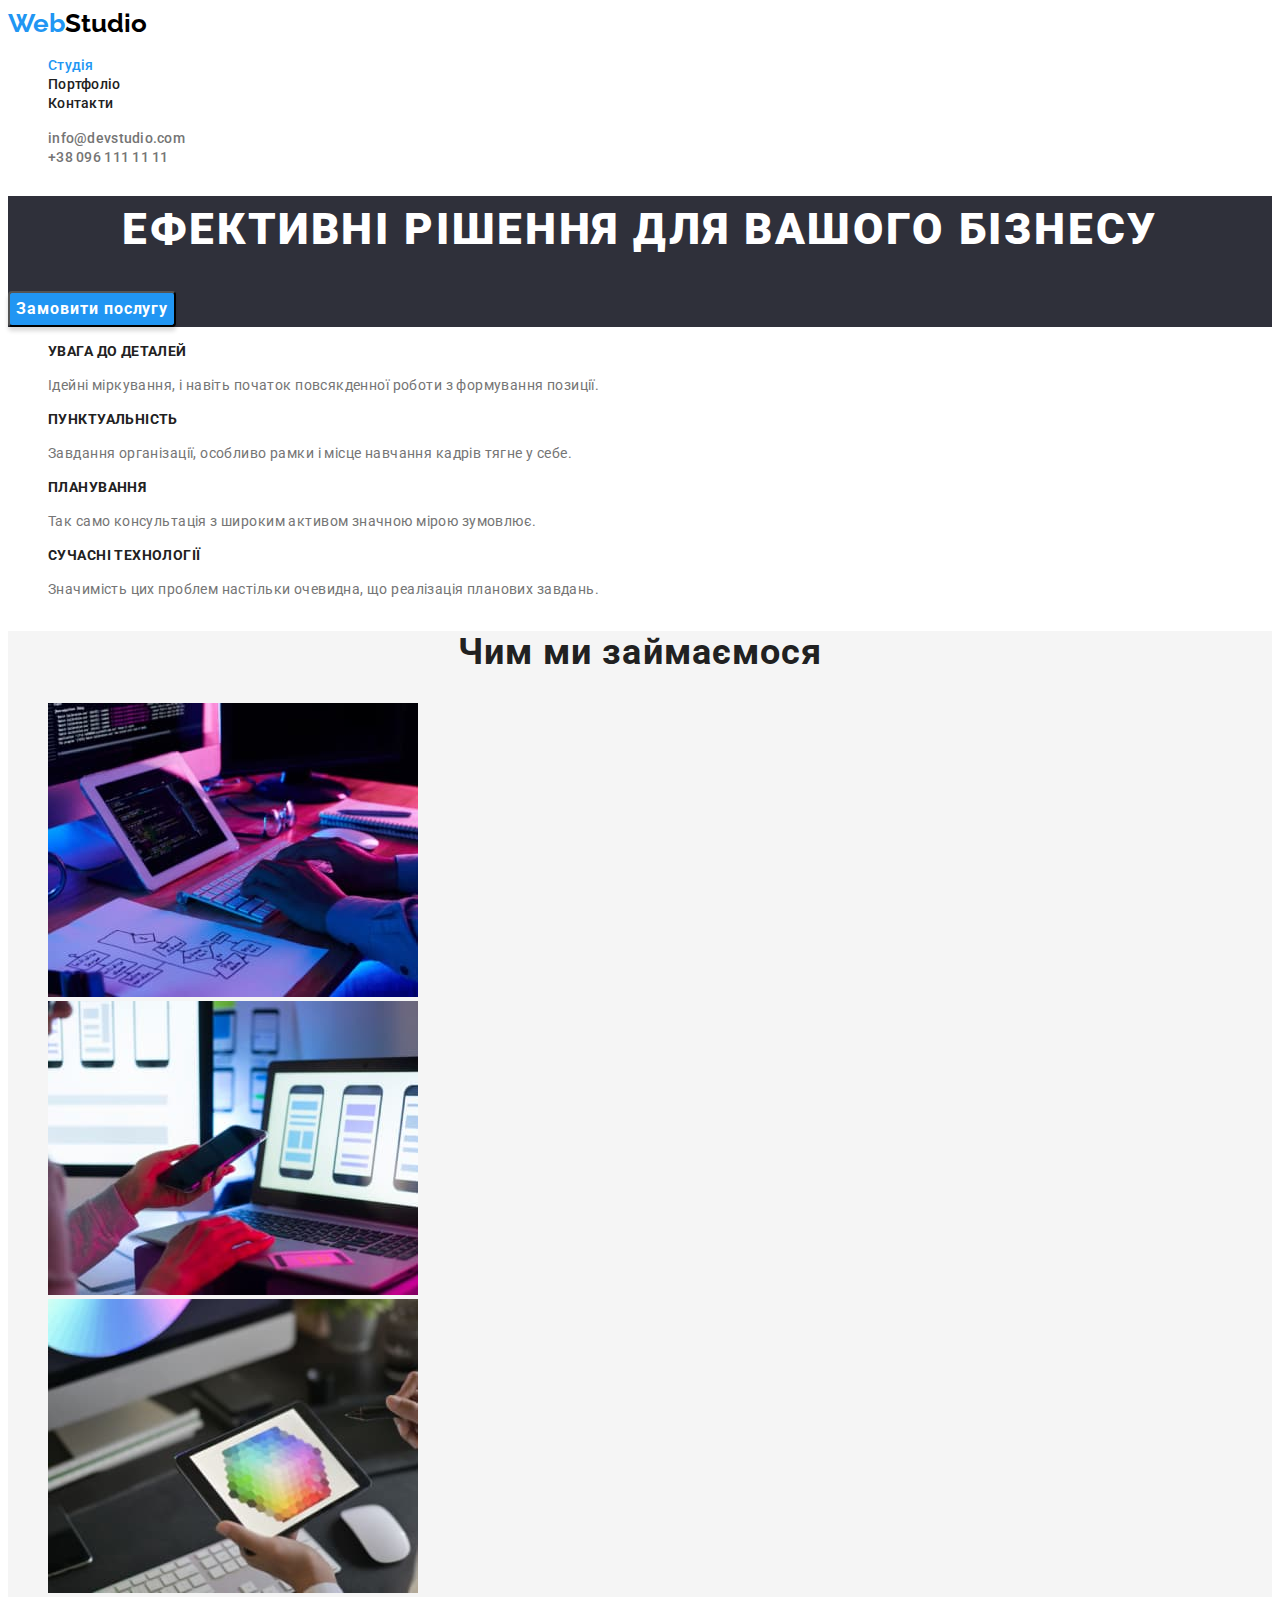
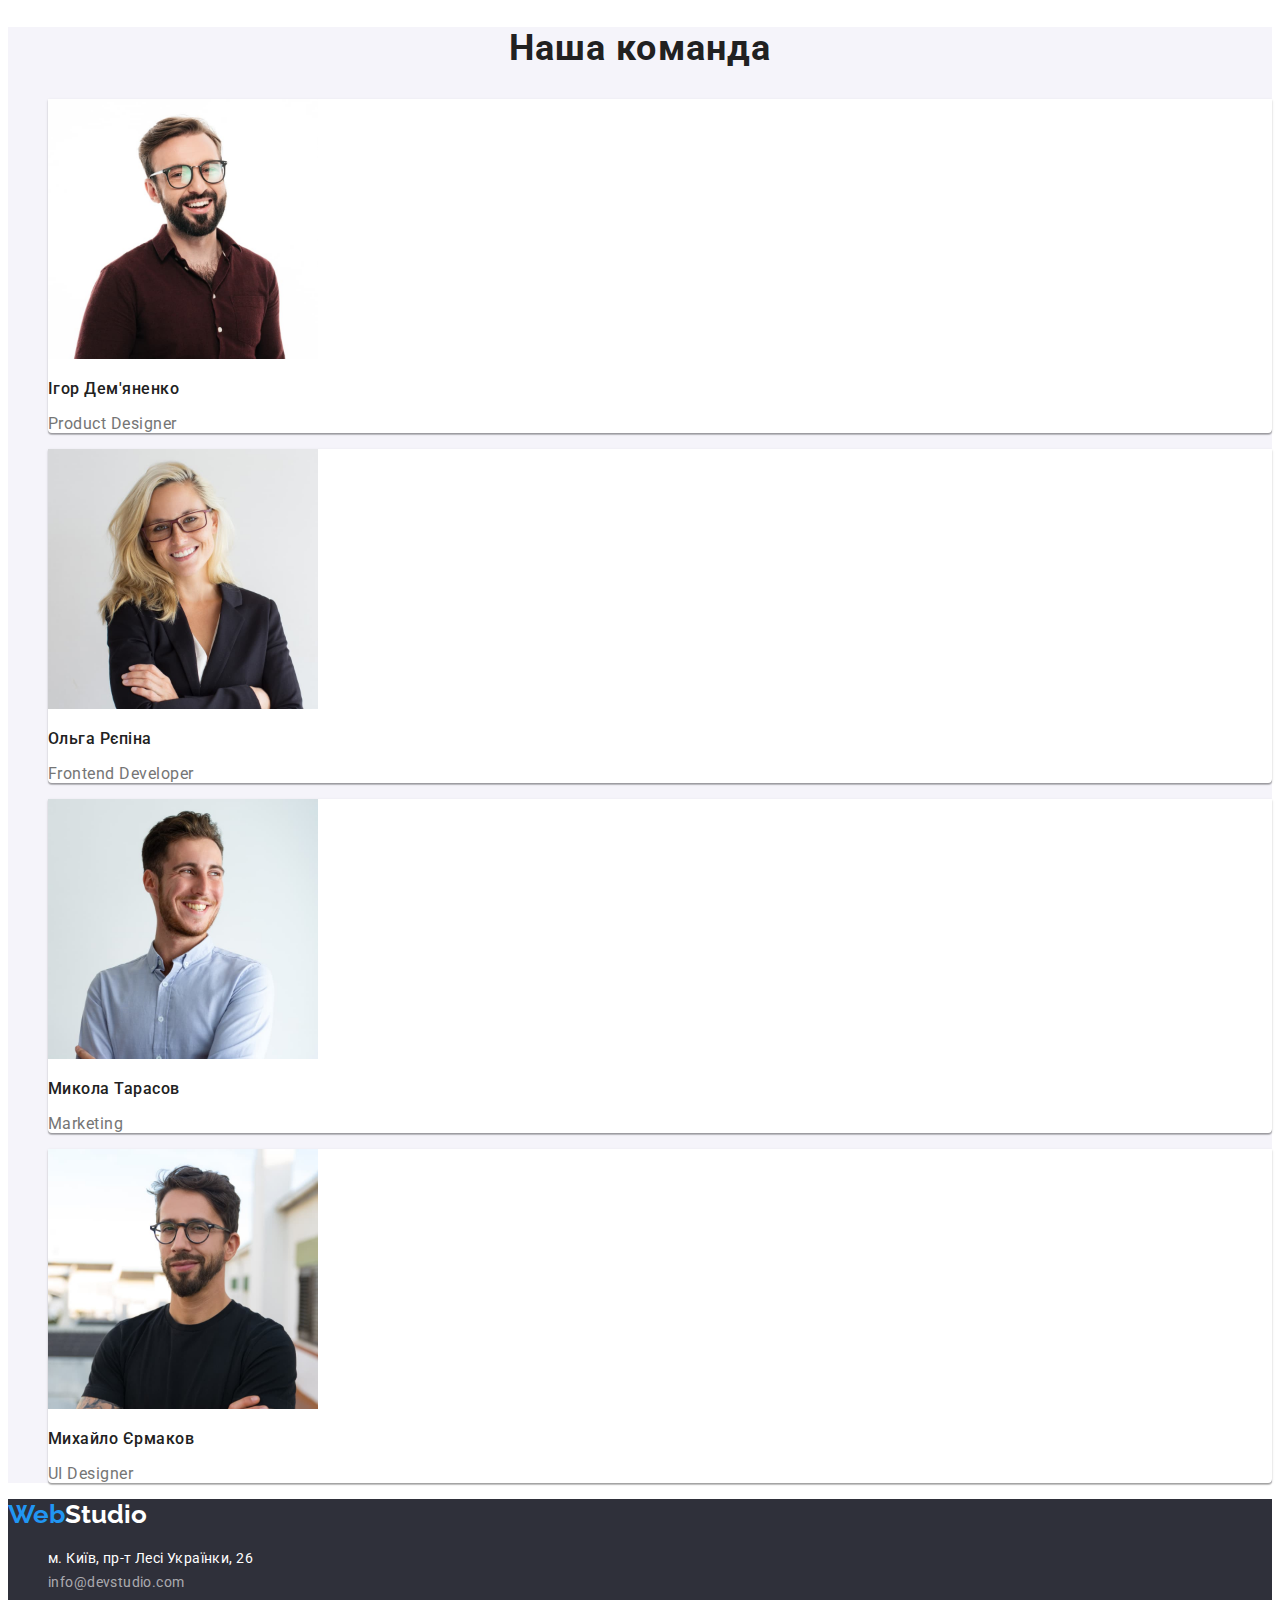
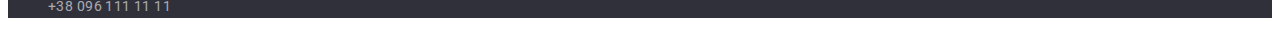
==== index.html @ a8fcf24c "Initial commit" ====
<!DOCTYPE html>
<html lang="uk">
  <head>
    <meta charset="UTF-8" />
    <meta http-equiv="X-UA-Compatible" content="IE=edge" />
    <meta name="viewport" content="width=device-width, initial-scale=1.0" />
    <title>Студія</title>
    <link rel="preconnect" href="https://fonts.googleapis.com" />
    <link rel="preconnect" href="https://fonts.gstatic.com" crossorigin />
    <link
      href="https://fonts.googleapis.com/css2?family=Raleway:wght@700&family=Roboto:wght@400;500;700;900&display=swap"
      rel="stylesheet"
    />
    <link rel="stylesheet" href="./css/styles.css" />
  </head>
  <body>
    <!--Заголовок-->
    <header class="header">
      <nav class="site-nav">
        <a href="./index.html" lang="en" class="link logo"
          >Web<span class="logoblack">Studio</span></a
        >
        <ul class="site-nav list">
          <li>
            <a href="./index.html" class="nav-link link nav-active-link"
              >Студія</a
            >
          </li>
          <li>
            <a href="./portfolio.html" class="nav-link link">Портфоліо</a>
          </li>
          <li><a href="#" class="nav-link link">Контакти</a></li>
        </ul>
      </nav>
      <ul class="list">
        <li>
          <a href="mailto:info@devstudio.com" lang="en" class="contact link"
            >info@devstudio.com</a
          >
        </li>
        <li>
          <a href="tel:+380961111111" class="contact link">+38 096 111 11 11</a>
        </li>
      </ul>
    </header>
    <main>
      <!-- Шапка -->
      <section class="hero">
        <h1 class="hero-title">Ефективні рішення для вашого бізнесу</h1>
        <button type="button" class="header-button">Замовити послугу</button>
      </section>
      <!-- Особливості -->
      <section class="features">
        <h2 class="hidden-title">Особливості нашої компанії</h2>
        <ul class="list">
          <li>
            <h3 class="features-title">Увага до деталей</h3>
            <p class="features-text">
              Ідейні міркування, і навіть початок повсякденної роботи з
              формування позиції.
            </p>
          </li>
          <li>
            <h3 class="features-title">Пунктуальність</h3>
            <p class="features-text">
              Завдання організації, особливо рамки і місце навчання кадрів тягне
              у себе.
            </p>
          </li>
          <li>
            <h3 class="features-title">Планування</h3>
            <p class="features-text">
              Так само консультація з широким активом значною мірою зумовлює.
            </p>
          </li>
          <li>
            <h3 class="features-title">Сучасні технології</h3>
            <p class="features-text">
              Значимість цих проблем настільки очевидна, що реалізація планових
              завдань.
            </p>
          </li>
        </ul>
      </section>
      <!-- Чим ми займаємося -->
      <section class="doing">
        <h2 class="doing-title">Чим ми займаємося</h2>
        <ul class="list">
          <li>
            <img
              src="./images/box1.jpg"
              alt="Розробка технічного завдання, верстка та програмування"
              width="370"
              height="294"
            />
          </li>
          <li>
            <img
              src="./images/box2.jpg"
              alt="Прототипування, макетування сайту"
              width="370"
              height="294"
            />
          </li>
          <li>
            <img
              src="./images/box3.jpg"
              alt="Розробка дизайну сайту"
              width="370"
              height="294"
            />
          </li>
        </ul>
      </section>
      <!-- Наша команда -->
      <section class="team">
        <h2 class="team-title">Наша команда</h2>
        <ul class="team-list list">
          <li class="team-description">
            <img
              src="./images/employee1.jpg"
              alt="Product Designer"
              width="270"
              height="260"
            />
            <h3 class="team-name">Ігор Дем'яненко</h3>
            <p lang="en" class="team-prof">Product Designer</p>
          </li>
          <li class="team-description">
            <img
              src="./images/employee2.jpg"
              alt="Frontend Developer"
              width="270"
              height="260"
            />
            <h3 class="team-name">Ольга Рєпіна</h3>
            <p lang="en" class="team-prof">Frontend Developer</p>
          </li>
          <li class="team-description">
            <img
              src="./images/employee3.jpg"
              alt="Marketing"
              width="270"
              height="260"
            />
            <h3 class="team-name">Микола Тарасов</h3>
            <p lang="en" class="team-prof">Marketing</p>
          </li>
          <li class="team-description">
            <img
              src="./images/employee4.jpg"
              alt="UI Designer"
              width="270"
              height="260"
            />
            <h3 class="team-name">Михайло Єрмаков</h3>
            <p lang="en" class="team-prof">UI Designer</p>
          </li>
        </ul>
      </section>
      <footer class="footer">
        <a href="/" lang="en" class="logo link"
          >Web<span class="logowhite">Studio</span></a
        >
        <!-- Підвал -->
        <address class="footer-address">
          <ul class="footer-list list">
            <li>
              <a
                href="https://goo.gl/maps/CPtrU1FHBa2aNyZL9"
                target="_blank"
                rel="noopener noreferrer"
                class="address-link link"
                >м. Київ, пр-т Лесі Українки, 26</a
              >
            </li>
            <li>
              <a
                href="mailto:info@devstudio.com"
                lang="en"
                class="footer-contact link"
                >info@devstudio.com</a
              >
            </li>
            <li>
              <a href="tel:+380961111111" class="footer-contact link"
                >+38 096 111 11 11</a
              >
            </li>
          </ul>
        </address>
      </footer>
    </main>
  </body>
</html>
---- css/styles.css ----
/* Правило для шрифтов
 font-family: 'Raleway',
sans-serif;
font-family: 'Roboto',
sans-serif; */
/* :root {
  --main-textcolor: #212121;
  --second-textcolor: #757575;
} */

body {
  --main-background-color: #ffffff;
  font-family: "Roboto", sans-serif;
  /* color: var(--main-textcolor); */
  --main-textcolor: #212121;
  --second-textcolor: #757575;
}
.link {
  text-decoration: none;
}
.list {
  list-style: none;
}
/* Логотип */
.logo {
  font-family: "Raleway", sans-serif;
  font-weight: 700;
  font-size: 26px;
  line-height: 1.2;
  color: #2196f3;
}
.logoblack {
  color: #000000;
}
.logowhite {
  color: #ffffff;
}
/* Заголовок */
.nav-link {
  font-weight: 500;
  font-size: 14px;
  line-height: calc(16 / 14);
  letter-spacing: 0.02em;
  color: var(--main-textcolor);
}
.contact {
  font-weight: 500;
  font-size: 14px;
  line-height: calc(16 / 14);
  letter-spacing: 0.02em;
  color: var(--second-textcolor);
}
.site-nav .link:hover,
.site-nav .link:focus {
  color: #2196f3;
}
.nav-active-link {
  color: #2196f3;
}
.list .contact:hover,
.list .contact:focus {
  color: #2196f3;
}
/* Підвал */
.footer {
  background: #2f303a;
}
.address-link {
  font-style: normal;
  font-weight: 400;
  font-size: 14px;
  line-height: calc(24 / 14);
  letter-spacing: 0.03em;
  color: #ffffff;
}
.footer-contact {
  font-style: normal;
  font-weight: 400;
  font-size: 14px;
  line-height: calc(24 / 14);
  letter-spacing: 0.03em;
  color: rgba(255, 255, 255, 0.6);
}
.footer-address .link:hover,
.footer-address .link:focus {
  color: #2196f3;
}
/* Скриті заголовки */
.hidden-title {
  position: absolute;
  width: 1px;
  height: 1px;
  margin: -1px;
  border: 0;
  padding: 0;
  white-space: nowrap;
  clip-path: inset(100%);
  clip: rect(0 0 0 0);
  overflow: hidden;
}

/* Перша сторінка сайту */

/* Шапка */
.hero {
  background-color: #2f303a;
}
.hero-title {
  font-weight: 900;
  font-size: 44px;
  line-height: calc(60 / 40);
  text-align: center;
  letter-spacing: 0.06em;
  text-transform: uppercase;
  color: #ffffff;
}
.header-button {
  font-family: "Roboto", sans-serif;
  font-weight: 700;
  font-size: 16px;
  line-height: calc(30 / 16);
  letter-spacing: 0.06em;
  color: #ffffff;
  background-color: #2196f3;
  box-shadow: 0px 4px 4px rgba(0, 0, 0, 0.15);
  border-radius: 4px;
  cursor: pointer;
}
/* Особливості */
.features {
  background-color: var(--main-background-color);
}
.features h3 {
  font-size: 14px;
  line-height: calc(16 / 14);
  letter-spacing: 0.03em;
  text-transform: uppercase;
  color: var(--main-textcolor);
}
.features p {
  font-size: 14px;
  line-height: calc(24 / 14);
  letter-spacing: 0.03em;
  color: var(--second-textcolor);
}
/* Чим ми займаємось */
.doing {
  background-color: #f5f5f5;
}
.doing-title {
  font-size: 36px;
  line-height: calc(42 / 36);
  text-align: center;
  letter-spacing: 0.03em;
  color: var(--main-textcolor);
}
/* Наша команда */
.team {
  background: #f5f4fa;
}
.team-title {
  font-size: 36px;
  line-height: calc(42 / 36);
  text-align: center;
  letter-spacing: 0.03em;
  color: var(--main-textcolor);
}
.team h3 {
  font-weight: 500;
  font-size: 16px;
  line-height: calc(19 / 16);
  letter-spacing: 0.03em;
  color: var(--main-textcolor);
}
.team p {
  font-weight: 400;
  font-size: 16px;
  line-height: calc(19 / 16);
  letter-spacing: 0.03em;
  color: var(--second-textcolor);
}
.team-description {
  background: var(--main-background-color);
  box-shadow: 0px 1px 3px rgba(0, 0, 0, 0.12), 0px 1px 1px rgba(0, 0, 0, 0.14),
    0px 2px 1px rgba(0, 0, 0, 0.2);
  border-radius: 0px 0px 4px 4px;
  
 }

/* Друга сторінка сайту */

.portfolio {
  background-color: var(--main-background-color);
}
.portfolio-button {
  background: #f5f4fa;
  border-radius: 4px;
  font-family: "Roboto", sans-serif;
  font-weight: 500;
  font-size: 16px;
  line-height: calc(26 / 16);
  letter-spacing: 0.03em;
  color: var(--main-textcolor);
  cursor: pointer;
}
.portfolio-button:hover,
.portfolio-button:focus {
  background-color: #2196f3;
  color: #ffffff;
}
.portfolio-item {
  background: var(--main-background-color);
  border: 1px solid #eeeeee;
}
.item-title {
  font-size: 18px;
  line-height: calc(36 / 18);
  letter-spacing: 0.06em;
  color: var(--main-textcolor);
}
.item-description {
  font-size: 16px;
  line-height: calc(30 / 16);
  letter-spacing: 0.03em;
  color: var(--second-textcolor);
}
.title-size {
  text-transform: uppercase;
}
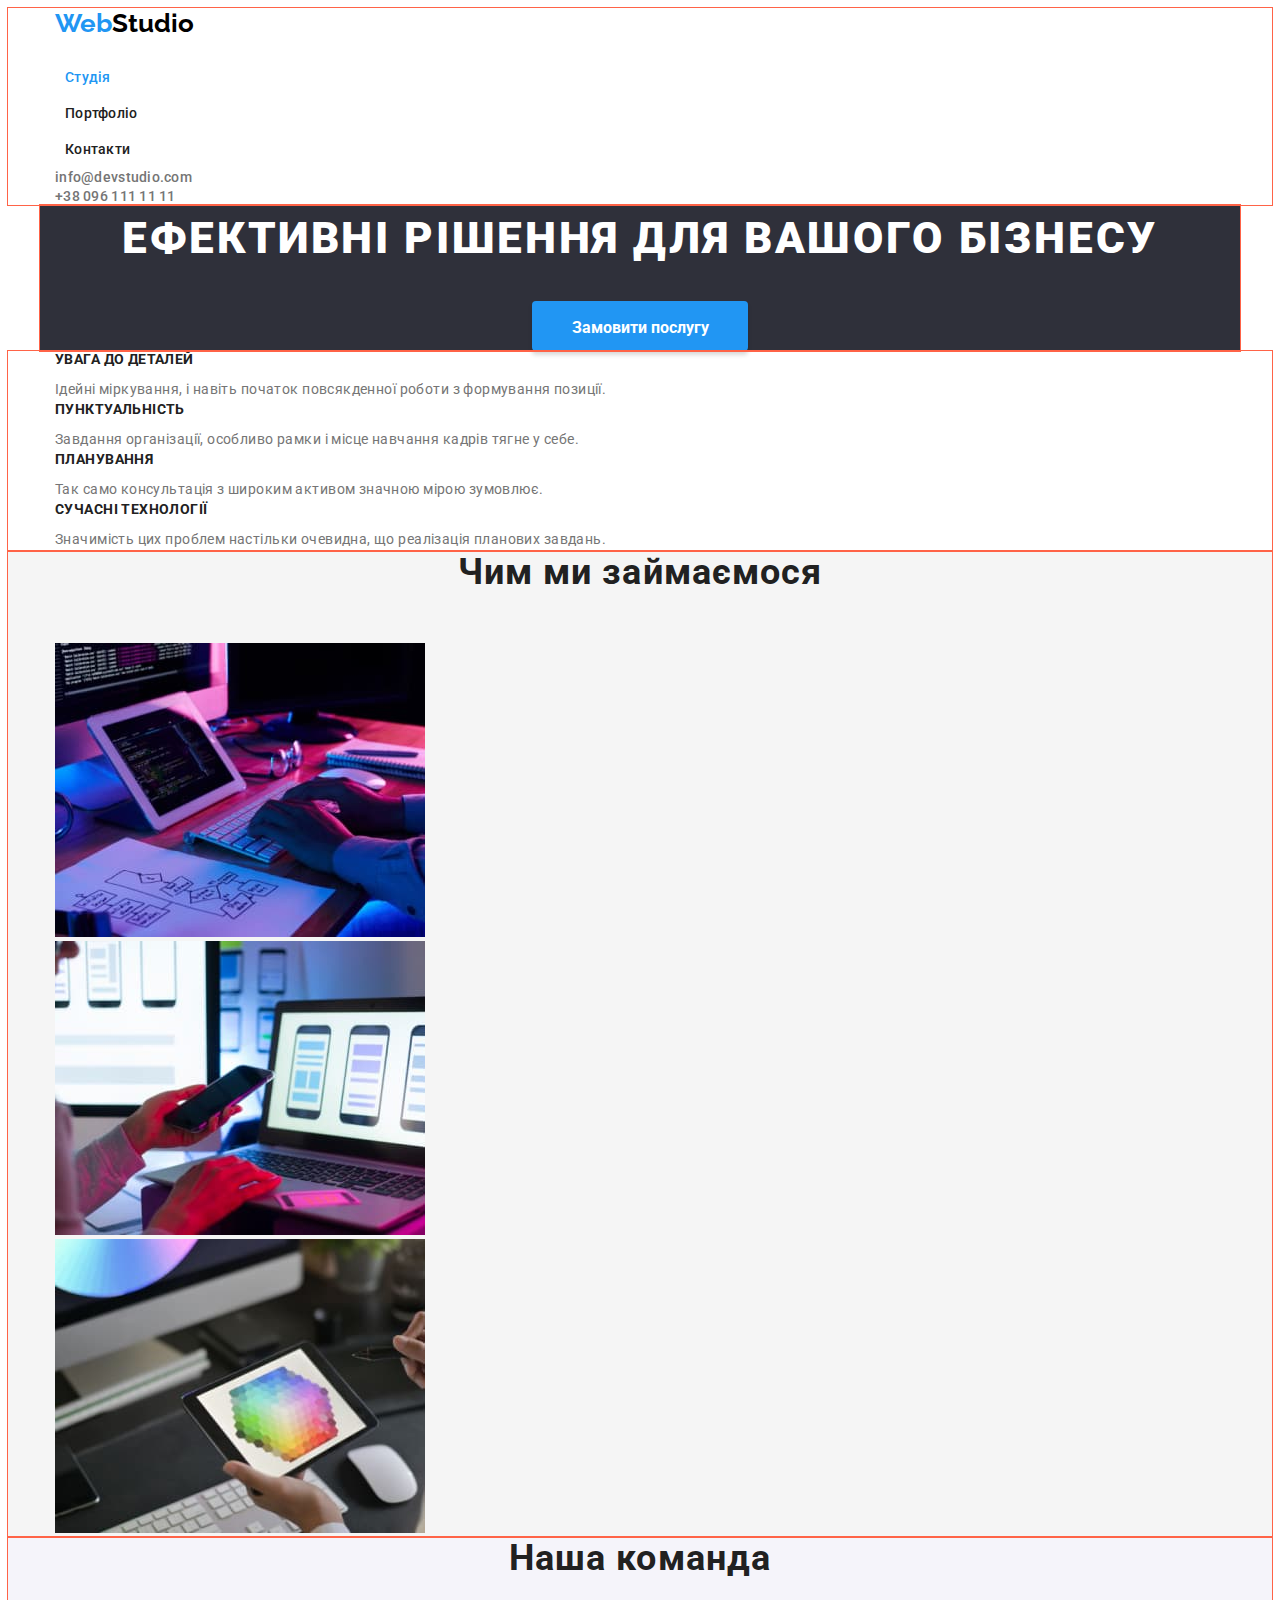
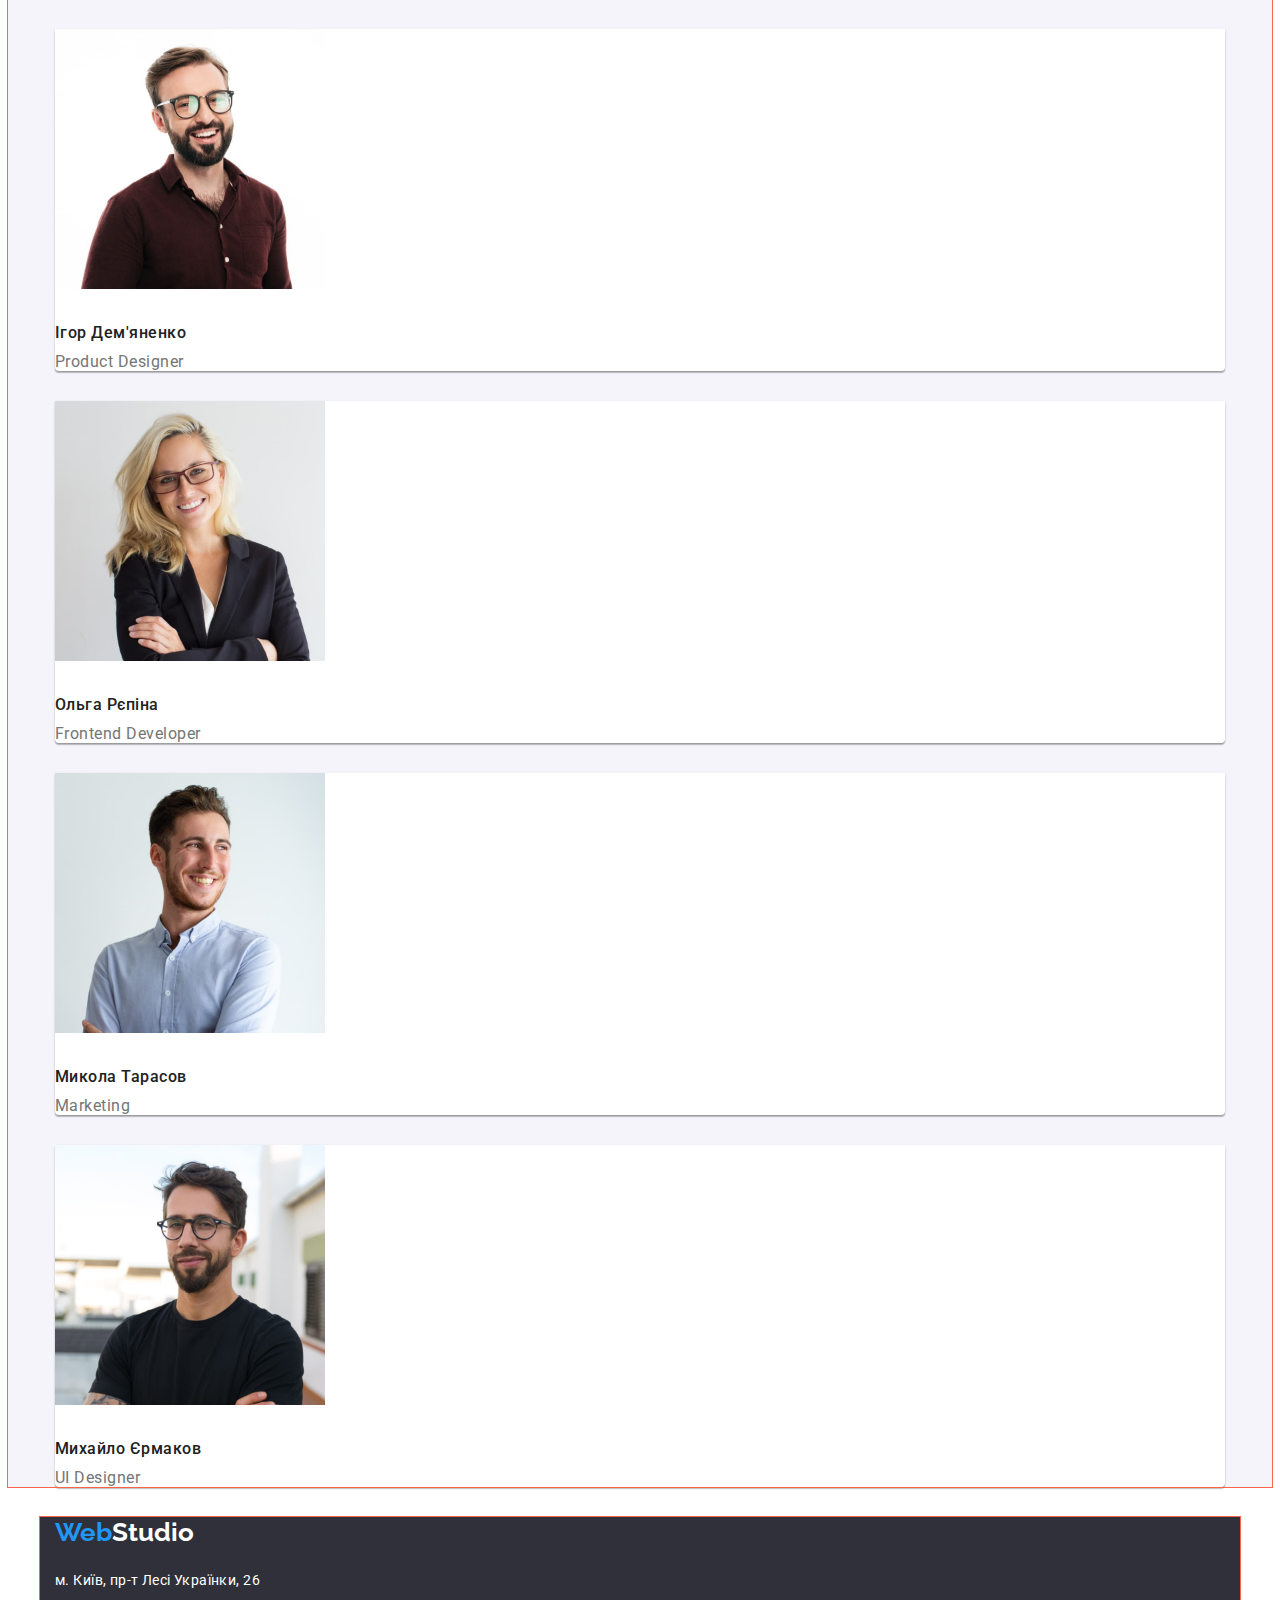
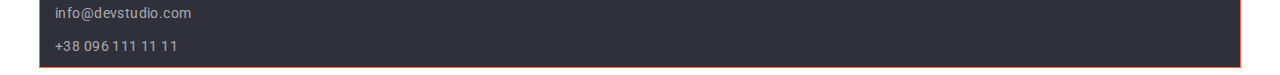
==== commit b19f5ea9: "first commit" ====
--- a/index.html
+++ b/index.html
@@ -11,20 +11,20 @@
       href="https://fonts.googleapis.com/css2?family=Raleway:wght@700&family=Roboto:wght@400;500;700;900&display=swap"
       rel="stylesheet"
     />
+    <link rel="stylesheet" href="https://cdnjs.cloudflare.com/ajax/libs/modern-normalize/1.1.0/modern-normalize.min.css"
+      integrity="sha512-wpPYUAdjBVSE4KJnH1VR1HeZfpl1ub8YT/NKx4PuQ5NmX2tKuGu6U/JRp5y+Y8XG2tV+wKQpNHVUX03MfMFn9Q=="
+      crossorigin="anonymous" referrerpolicy="no-referrer" />
     <link rel="stylesheet" href="./css/styles.css" />
   </head>
   <body>
     <!--Заголовок-->
     <header class="header">
-      <nav class="site-nav">
-        <a href="./index.html" lang="en" class="link logo"
-          >Web<span class="logoblack">Studio</span></a
-        >
+      <div class="container">
+        <nav class="site-nav">
+        <a href="./index.html" lang="en" class="link logo">Web<span class="logoblack">Studio</span></a>
         <ul class="site-nav list">
           <li>
-            <a href="./index.html" class="nav-link link nav-active-link"
-              >Студія</a
-            >
+            <a href="./index.html" class="nav-link link nav-active-link">Студія</a>
           </li>
           <li>
             <a href="./portfolio.html" class="nav-link link">Портфоліо</a>
@@ -34,23 +34,23 @@
       </nav>
       <ul class="list">
         <li>
-          <a href="mailto:info@devstudio.com" lang="en" class="contact link"
-            >info@devstudio.com</a
-          >
+          <a href="mailto:info@devstudio.com" lang="en" class="contact link">info@devstudio.com</a>
         </li>
         <li>
           <a href="tel:+380961111111" class="contact link">+38 096 111 11 11</a>
         </li>
       </ul>
+    </div>      
     </header>
     <main>
       <!-- Шапка -->
-      <section class="hero">
+      <section class="hero container">
         <h1 class="hero-title">Ефективні рішення для вашого бізнесу</h1>
-        <button type="button" class="header-button">Замовити послугу</button>
+        <button type="button" class="hero-button">Замовити послугу</button>
       </section>
       <!-- Особливості -->
       <section class="features">
+        <div class="container">
         <h2 class="hidden-title">Особливості нашої компанії</h2>
         <ul class="list">
           <li>
@@ -80,86 +80,56 @@
               завдань.
             </p>
           </li>
-        </ul>
+        </ul></div>        
       </section>
       <!-- Чим ми займаємося -->
       <section class="doing">
+        <div class="container">
         <h2 class="doing-title">Чим ми займаємося</h2>
         <ul class="list">
           <li>
-            <img
-              src="./images/box1.jpg"
-              alt="Розробка технічного завдання, верстка та програмування"
-              width="370"
-              height="294"
-            />
+            <img src="./images/box1.jpg" alt="Розробка технічного завдання, верстка та програмування" width="370"
+              height="294" />
           </li>
           <li>
-            <img
-              src="./images/box2.jpg"
-              alt="Прототипування, макетування сайту"
-              width="370"
-              height="294"
-            />
+            <img src="./images/box2.jpg" alt="Прототипування, макетування сайту" width="370" height="294" />
           </li>
           <li>
-            <img
-              src="./images/box3.jpg"
-              alt="Розробка дизайну сайту"
-              width="370"
-              height="294"
-            />
+            <img src="./images/box3.jpg" alt="Розробка дизайну сайту" width="370" height="294" />
           </li>
         </ul>
+      </div>        
       </section>
       <!-- Наша команда -->
       <section class="team">
+        <div class="container">
         <h2 class="team-title">Наша команда</h2>
         <ul class="team-list list">
           <li class="team-description">
-            <img
-              src="./images/employee1.jpg"
-              alt="Product Designer"
-              width="270"
-              height="260"
-            />
+            <img src="./images/employee1.jpg" alt="Product Designer" width="270" height="260" class="team-img" />
             <h3 class="team-name">Ігор Дем'яненко</h3>
             <p lang="en" class="team-prof">Product Designer</p>
           </li>
           <li class="team-description">
-            <img
-              src="./images/employee2.jpg"
-              alt="Frontend Developer"
-              width="270"
-              height="260"
-            />
+            <img src="./images/employee2.jpg" alt="Frontend Developer" width="270" height="260" class="team-img" />
             <h3 class="team-name">Ольга Рєпіна</h3>
             <p lang="en" class="team-prof">Frontend Developer</p>
           </li>
           <li class="team-description">
-            <img
-              src="./images/employee3.jpg"
-              alt="Marketing"
-              width="270"
-              height="260"
-            />
+            <img src="./images/employee3.jpg" alt="Marketing" width="270" height="260" class="team-img" />
             <h3 class="team-name">Микола Тарасов</h3>
             <p lang="en" class="team-prof">Marketing</p>
           </li>
           <li class="team-description">
-            <img
-              src="./images/employee4.jpg"
-              alt="UI Designer"
-              width="270"
-              height="260"
-            />
+            <img src="./images/employee4.jpg" alt="UI Designer" width="270" height="260" class="team-img" />
             <h3 class="team-name">Михайло Єрмаков</h3>
             <p lang="en" class="team-prof">UI Designer</p>
           </li>
         </ul>
+      </div>        
       </section>
-      <footer class="footer">
-        <a href="/" lang="en" class="logo link"
+      <footer class="footer container">
+           <a href="/" lang="en" class="logo link"
           >Web<span class="logowhite">Studio</span></a
         >
         <!-- Підвал -->
--- a/css/styles.css
+++ b/css/styles.css
@@ -1,33 +1,44 @@
-/* Правило для шрифтов
- font-family: 'Raleway',
-sans-serif;
-font-family: 'Roboto',
-sans-serif; */
-/* :root {
-  --main-textcolor: #212121;
-  --second-textcolor: #757575;
-} */
+html{
+  box-sizing: border-box;
+}
+*,
+::before,
+::after{
+  box-sizing: inherit;
+}
 
 body {
   --main-background-color: #ffffff;
   font-family: "Roboto", sans-serif;
-  /* color: var(--main-textcolor); */
+  --accent-color: #2196f3;
   --main-textcolor: #212121;
   --second-textcolor: #757575;
 }
 .link {
   text-decoration: none;
+  display: inline-block;
 }
 .list {
   list-style: none;
+  margin-top: 0px;
+  margin-bottom: 0px;
+  padding: 0px;
+  
+}
+.container{
+  margin-left: auto;
+  margin-right: auto;
+  width: 1200px;
+  padding: 0px 15px;
 }
 /* Логотип */
 .logo {
+  margin-bottom: 20px;
   font-family: "Raleway", sans-serif;
   font-weight: 700;
   font-size: 26px;
   line-height: 1.2;
-  color: #2196f3;
+  color: var(--accent-color);
 }
 .logoblack {
   color: #000000;
@@ -36,12 +47,16 @@
   color: #ffffff;
 }
 /* Заголовок */
+.header{
+  outline: 1px solid tomato;
+}
 .nav-link {
   font-weight: 500;
   font-size: 14px;
   line-height: calc(16 / 14);
   letter-spacing: 0.02em;
   color: var(--main-textcolor);
+  padding: 10px;
 }
 .contact {
   font-weight: 500;
@@ -52,20 +67,22 @@
 }
 .site-nav .link:hover,
 .site-nav .link:focus {
-  color: #2196f3;
+  color: var(--accent-color);
 }
 .nav-active-link {
-  color: #2196f3;
+  color: var(--accent-color);
 }
 .list .contact:hover,
 .list .contact:focus {
-  color: #2196f3;
+  color: var(--accent-color);
 }
 /* Підвал */
 .footer {
   background: #2f303a;
+  outline: 1px solid tomato;
 }
 .address-link {
+  margin-bottom: 9px;
   font-style: normal;
   font-weight: 400;
   font-size: 14px;
@@ -74,6 +91,7 @@
   color: #ffffff;
 }
 .footer-contact {
+  margin-bottom: 9px;
   font-style: normal;
   font-weight: 400;
   font-size: 14px;
@@ -83,8 +101,16 @@
 }
 .footer-address .link:hover,
 .footer-address .link:focus {
-  color: #2196f3;
-}
+  color: var(--accent-color);
+}
+.footer-contact-tel{
+  margin-bottom: 60px;
+  font-style: normal;
+  font-weight: 400;
+  font-size: 14px;
+  line-height: calc(24 / 14);
+  letter-spacing: 0.03em;
+  color: rgba(255, 255, 255, 0.6);}
 /* Скриті заголовки */
 .hidden-title {
   position: absolute;
@@ -104,33 +130,45 @@
 /* Шапка */
 .hero {
   background-color: #2f303a;
+  outline: 1px solid tomato;
+  text-align: center;
 }
 .hero-title {
+  margin-top: 0px;
+  margin-bottom: 30px;
   font-weight: 900;
   font-size: 44px;
   line-height: calc(60 / 40);
   text-align: center;
   letter-spacing: 0.06em;
   text-transform: uppercase;
-  color: #ffffff;
-}
-.header-button {
+  color: #ffffff;  
+}
+.hero-button {
+  /* display: inline-block; */
   font-family: "Roboto", sans-serif;
   font-weight: 700;
   font-size: 16px;
   line-height: calc(30 / 16);
-  letter-spacing: 0.06em;
-  color: #ffffff;
-  background-color: #2196f3;
+  /* letter-spacing: 0.06em; */
+  color: #ffffff;
+  background-color: var(--accent-color);
   box-shadow: 0px 4px 4px rgba(0, 0, 0, 0.15);
   border-radius: 4px;
+  border-color: transparent;
+  width: 216px;
+  height: 50px;
+  padding: 10px 32px;
   cursor: pointer;
 }
 /* Особливості */
 .features {
   background-color: var(--main-background-color);
+  outline: 1px solid tomato;
 }
 .features h3 {
+  margin-top: 0px;
+  margin-bottom: 10px;
   font-size: 14px;
   line-height: calc(16 / 14);
   letter-spacing: 0.03em;
@@ -138,6 +176,7 @@
   color: var(--main-textcolor);
 }
 .features p {
+  margin: 0px;
   font-size: 14px;
   line-height: calc(24 / 14);
   letter-spacing: 0.03em;
@@ -146,8 +185,11 @@
 /* Чим ми займаємось */
 .doing {
   background-color: #f5f5f5;
+  outline: 1px solid tomato;
 }
 .doing-title {
+  margin-top: 0px;
+  margin-bottom: 50px;
   font-size: 36px;
   line-height: calc(42 / 36);
   text-align: center;
@@ -157,8 +199,14 @@
 /* Наша команда */
 .team {
   background: #f5f4fa;
+  outline: 1px solid tomato;
+}
+.team-img{
+  margin-bottom: 30px;
 }
 .team-title {
+  margin-top: 0px;
+  margin-bottom: 50px;
   font-size: 36px;
   line-height: calc(42 / 36);
   text-align: center;
@@ -166,6 +214,8 @@
   color: var(--main-textcolor);
 }
 .team h3 {
+  margin-top: 0px;
+  margin-bottom: 10px;
   font-weight: 500;
   font-size: 16px;
   line-height: calc(19 / 16);
@@ -173,6 +223,8 @@
   color: var(--main-textcolor);
 }
 .team p {
+  margin-top: 0px;
+  margin-bottom: 30px;
   font-weight: 400;
   font-size: 16px;
   line-height: calc(19 / 16);
@@ -195,6 +247,8 @@
 .portfolio-button {
   background: #f5f4fa;
   border-radius: 4px;
+  border-color: transparent;
+  padding: 6px 22px;
   font-family: "Roboto", sans-serif;
   font-weight: 500;
   font-size: 16px;
@@ -205,20 +259,27 @@
 }
 .portfolio-button:hover,
 .portfolio-button:focus {
-  background-color: #2196f3;
+  background-color: var(--accent-color);
   color: #ffffff;
 }
 .portfolio-item {
   background: var(--main-background-color);
   border: 1px solid #eeeeee;
 }
+.portfolio-img{
+  margin-bottom: 20px;
+}
 .item-title {
+  margin-top: 0px;
+  margin-bottom: 4px;
   font-size: 18px;
   line-height: calc(36 / 18);
   letter-spacing: 0.06em;
   color: var(--main-textcolor);
 }
 .item-description {
+  margin-top: 0px;
+  margin-bottom: 20px;
   font-size: 16px;
   line-height: calc(30 / 16);
   letter-spacing: 0.03em;
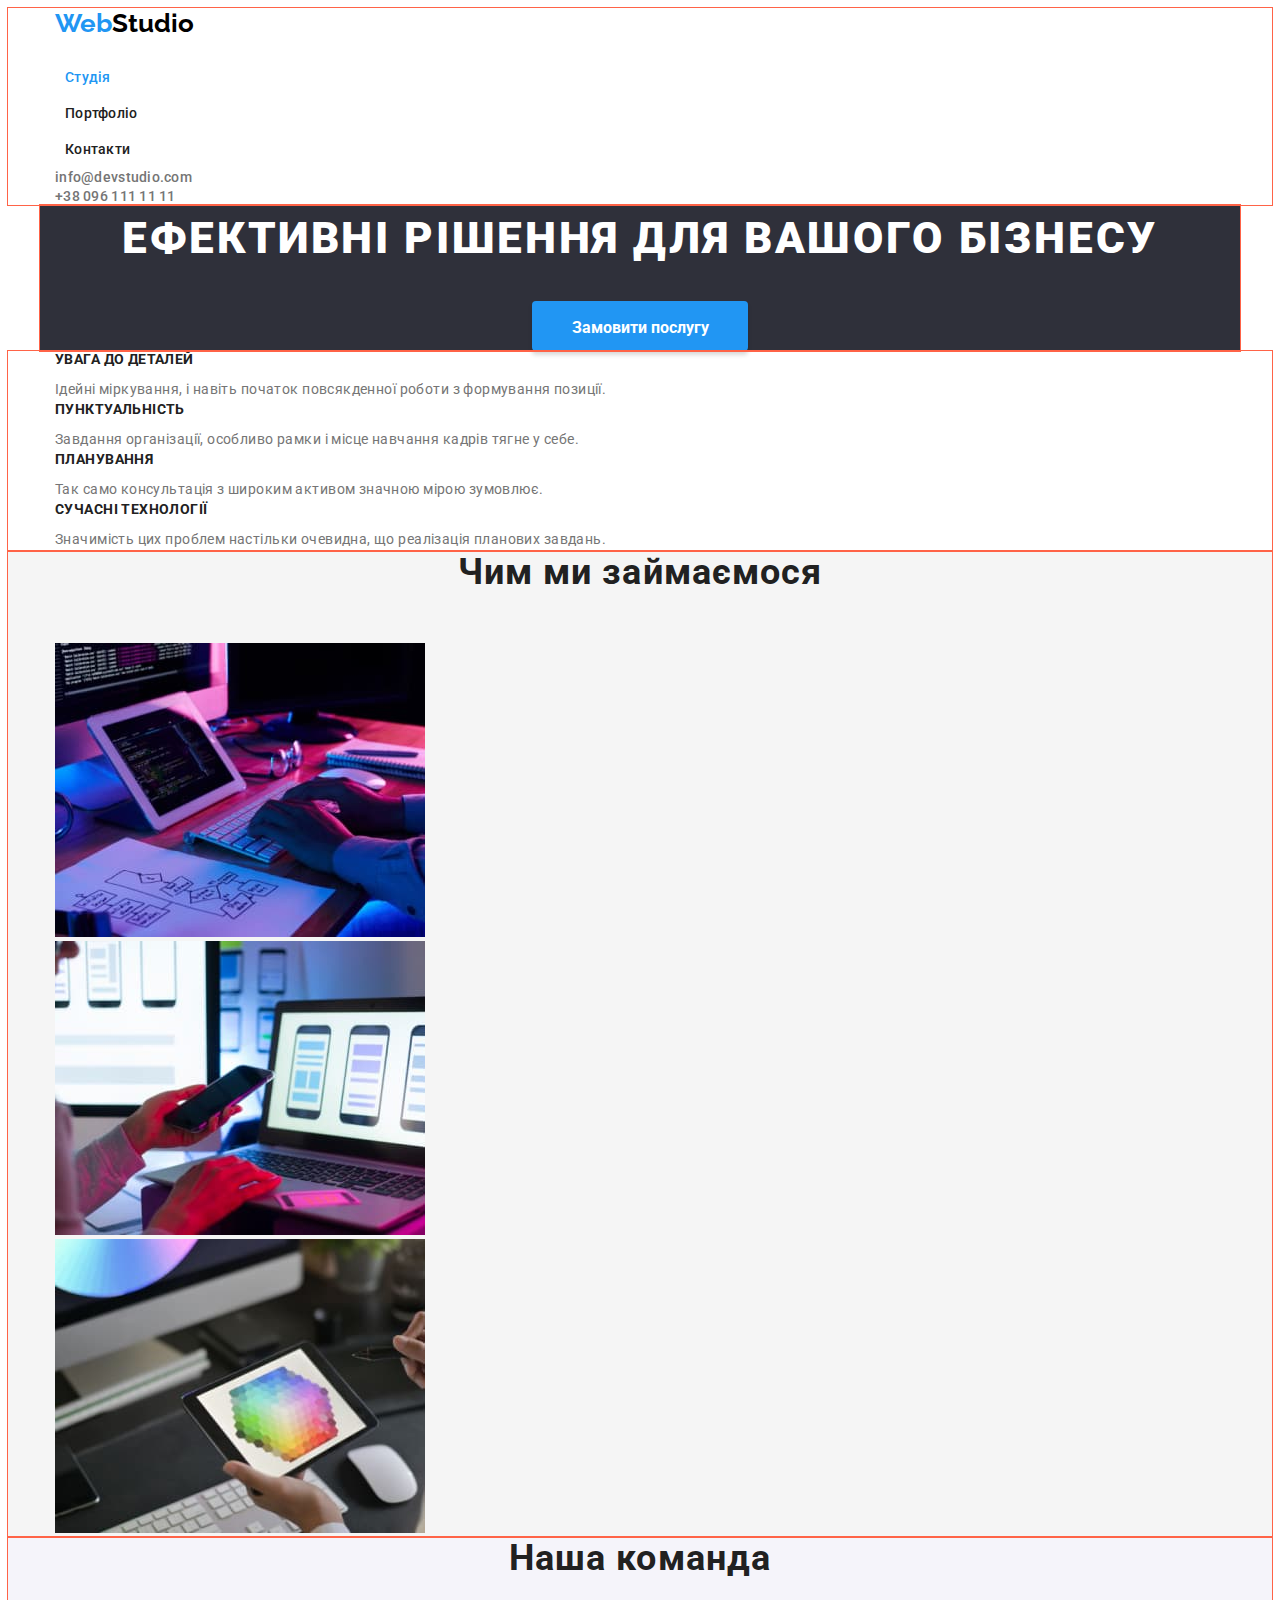
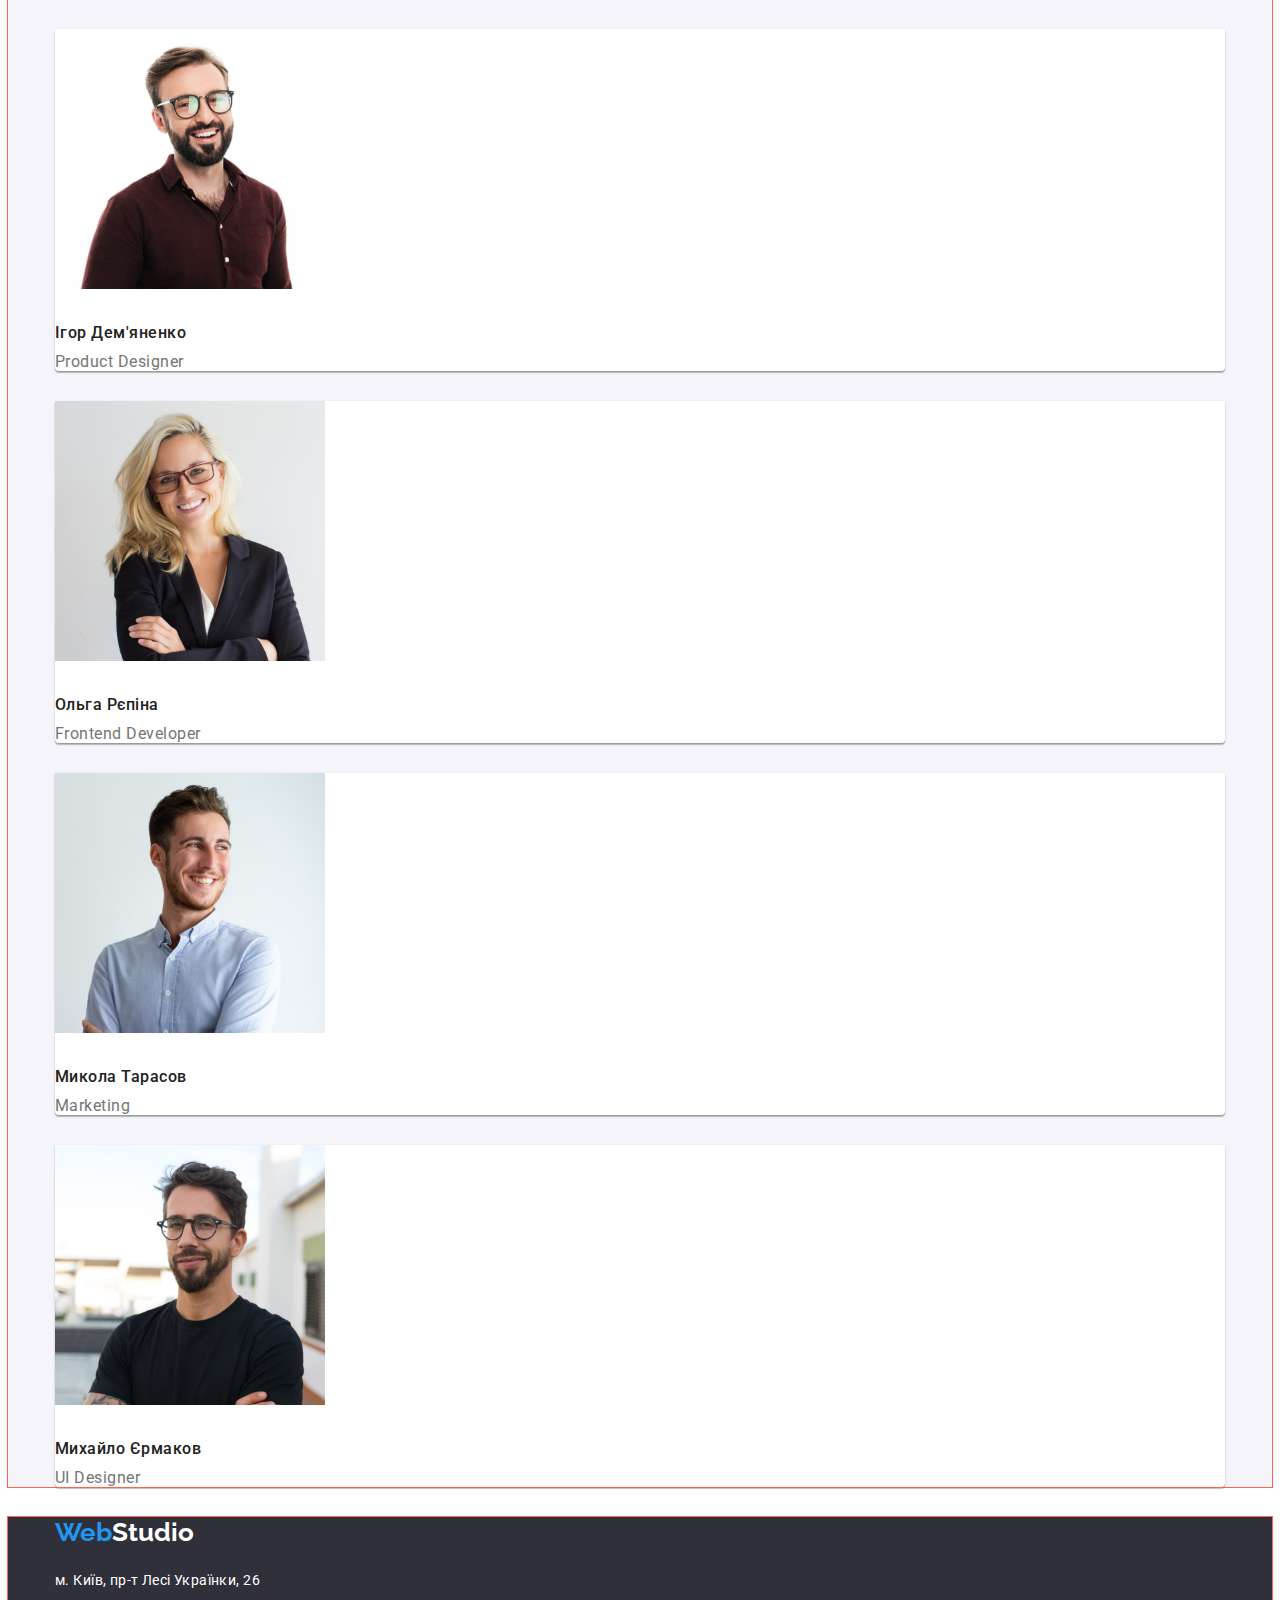
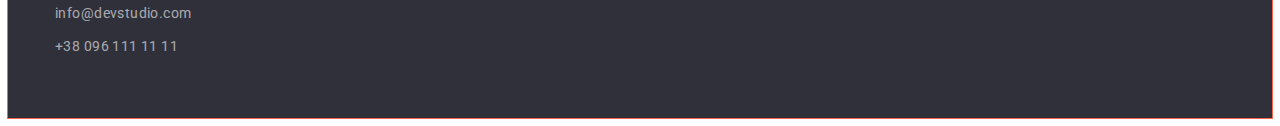
==== commit 0cef1422: "first commit" ====
--- a/index.html
+++ b/index.html
@@ -11,9 +11,13 @@
       href="https://fonts.googleapis.com/css2?family=Raleway:wght@700&family=Roboto:wght@400;500;700;900&display=swap"
       rel="stylesheet"
     />
-    <link rel="stylesheet" href="https://cdnjs.cloudflare.com/ajax/libs/modern-normalize/1.1.0/modern-normalize.min.css"
+    <link
+      rel="stylesheet"
+      href="https://cdnjs.cloudflare.com/ajax/libs/modern-normalize/1.1.0/modern-normalize.min.css"
       integrity="sha512-wpPYUAdjBVSE4KJnH1VR1HeZfpl1ub8YT/NKx4PuQ5NmX2tKuGu6U/JRp5y+Y8XG2tV+wKQpNHVUX03MfMFn9Q=="
-      crossorigin="anonymous" referrerpolicy="no-referrer" />
+      crossorigin="anonymous"
+      referrerpolicy="no-referrer"
+    />
     <link rel="stylesheet" href="./css/styles.css" />
   </head>
   <body>
@@ -21,26 +25,34 @@
     <header class="header">
       <div class="container">
         <nav class="site-nav">
-        <a href="./index.html" lang="en" class="link logo">Web<span class="logoblack">Studio</span></a>
-        <ul class="site-nav list">
+          <a href="./index.html" lang="en" class="link logo"
+            >Web<span class="logoblack">Studio</span></a
+          >
+          <ul class="site-nav list">
+            <li>
+              <a href="./index.html" class="nav-link link nav-active-link"
+                >Студія</a
+              >
+            </li>
+            <li>
+              <a href="./portfolio.html" class="nav-link link">Портфоліо</a>
+            </li>
+            <li><a href="#" class="nav-link link">Контакти</a></li>
+          </ul>
+        </nav>
+        <ul class="list">
           <li>
-            <a href="./index.html" class="nav-link link nav-active-link">Студія</a>
+            <a href="mailto:info@devstudio.com" lang="en" class="contact link"
+              >info@devstudio.com</a
+            >
           </li>
           <li>
-            <a href="./portfolio.html" class="nav-link link">Портфоліо</a>
+            <a href="tel:+380961111111" class="contact link"
+              >+38 096 111 11 11</a
+            >
           </li>
-          <li><a href="#" class="nav-link link">Контакти</a></li>
         </ul>
-      </nav>
-      <ul class="list">
-        <li>
-          <a href="mailto:info@devstudio.com" lang="en" class="contact link">info@devstudio.com</a>
-        </li>
-        <li>
-          <a href="tel:+380961111111" class="contact link">+38 096 111 11 11</a>
-        </li>
-      </ul>
-    </div>      
+      </div>
     </header>
     <main>
       <!-- Шапка -->
@@ -51,114 +63,155 @@
       <!-- Особливості -->
       <section class="features">
         <div class="container">
-        <h2 class="hidden-title">Особливості нашої компанії</h2>
-        <ul class="list">
-          <li>
-            <h3 class="features-title">Увага до деталей</h3>
-            <p class="features-text">
-              Ідейні міркування, і навіть початок повсякденної роботи з
-              формування позиції.
-            </p>
-          </li>
-          <li>
-            <h3 class="features-title">Пунктуальність</h3>
-            <p class="features-text">
-              Завдання організації, особливо рамки і місце навчання кадрів тягне
-              у себе.
-            </p>
-          </li>
-          <li>
-            <h3 class="features-title">Планування</h3>
-            <p class="features-text">
-              Так само консультація з широким активом значною мірою зумовлює.
-            </p>
-          </li>
-          <li>
-            <h3 class="features-title">Сучасні технології</h3>
-            <p class="features-text">
-              Значимість цих проблем настільки очевидна, що реалізація планових
-              завдань.
-            </p>
-          </li>
-        </ul></div>        
+          <h2 class="hidden-title">Особливості нашої компанії</h2>
+          <ul class="list">
+            <li>
+              <h3 class="features-title">Увага до деталей</h3>
+              <p class="features-text">
+                Ідейні міркування, і навіть початок повсякденної роботи з
+                формування позиції.
+              </p>
+            </li>
+            <li>
+              <h3 class="features-title">Пунктуальність</h3>
+              <p class="features-text">
+                Завдання організації, особливо рамки і місце навчання кадрів
+                тягне у себе.
+              </p>
+            </li>
+            <li>
+              <h3 class="features-title">Планування</h3>
+              <p class="features-text">
+                Так само консультація з широким активом значною мірою зумовлює.
+              </p>
+            </li>
+            <li>
+              <h3 class="features-title">Сучасні технології</h3>
+              <p class="features-text">
+                Значимість цих проблем настільки очевидна, що реалізація
+                планових завдань.
+              </p>
+            </li>
+          </ul>
+        </div>
       </section>
       <!-- Чим ми займаємося -->
       <section class="doing">
         <div class="container">
-        <h2 class="doing-title">Чим ми займаємося</h2>
-        <ul class="list">
-          <li>
-            <img src="./images/box1.jpg" alt="Розробка технічного завдання, верстка та програмування" width="370"
-              height="294" />
-          </li>
-          <li>
-            <img src="./images/box2.jpg" alt="Прототипування, макетування сайту" width="370" height="294" />
-          </li>
-          <li>
-            <img src="./images/box3.jpg" alt="Розробка дизайну сайту" width="370" height="294" />
-          </li>
-        </ul>
-      </div>        
+          <h2 class="doing-title">Чим ми займаємося</h2>
+          <ul class="list">
+            <li>
+              <img
+                src="./images/box1.jpg"
+                alt="Розробка технічного завдання, верстка та програмування"
+                width="370"
+                height="294"
+              />
+            </li>
+            <li>
+              <img
+                src="./images/box2.jpg"
+                alt="Прототипування, макетування сайту"
+                width="370"
+                height="294"
+              />
+            </li>
+            <li>
+              <img
+                src="./images/box3.jpg"
+                alt="Розробка дизайну сайту"
+                width="370"
+                height="294"
+              />
+            </li>
+          </ul>
+        </div>
       </section>
       <!-- Наша команда -->
       <section class="team">
         <div class="container">
-        <h2 class="team-title">Наша команда</h2>
-        <ul class="team-list list">
-          <li class="team-description">
-            <img src="./images/employee1.jpg" alt="Product Designer" width="270" height="260" class="team-img" />
-            <h3 class="team-name">Ігор Дем'яненко</h3>
-            <p lang="en" class="team-prof">Product Designer</p>
-          </li>
-          <li class="team-description">
-            <img src="./images/employee2.jpg" alt="Frontend Developer" width="270" height="260" class="team-img" />
-            <h3 class="team-name">Ольга Рєпіна</h3>
-            <p lang="en" class="team-prof">Frontend Developer</p>
-          </li>
-          <li class="team-description">
-            <img src="./images/employee3.jpg" alt="Marketing" width="270" height="260" class="team-img" />
-            <h3 class="team-name">Микола Тарасов</h3>
-            <p lang="en" class="team-prof">Marketing</p>
-          </li>
-          <li class="team-description">
-            <img src="./images/employee4.jpg" alt="UI Designer" width="270" height="260" class="team-img" />
-            <h3 class="team-name">Михайло Єрмаков</h3>
-            <p lang="en" class="team-prof">UI Designer</p>
-          </li>
-        </ul>
-      </div>        
-      </section>
-      <footer class="footer container">
-           <a href="/" lang="en" class="logo link"
-          >Web<span class="logowhite">Studio</span></a
-        >
-        <!-- Підвал -->
-        <address class="footer-address">
-          <ul class="footer-list list">
-            <li>
-              <a
-                href="https://goo.gl/maps/CPtrU1FHBa2aNyZL9"
-                target="_blank"
-                rel="noopener noreferrer"
-                class="address-link link"
-                >м. Київ, пр-т Лесі Українки, 26</a
-              >
-            </li>
-            <li>
-              <a
-                href="mailto:info@devstudio.com"
-                lang="en"
-                class="footer-contact link"
-                >info@devstudio.com</a
-              >
-            </li>
-            <li>
-              <a href="tel:+380961111111" class="footer-contact link"
-                >+38 096 111 11 11</a
-              >
-            </li>
-          </ul>
-        </address>
+          <h2 class="team-title">Наша команда</h2>
+          <ul class="team-list list">
+            <li class="team-description">
+              <img
+                src="./images/employee1.jpg"
+                alt="Product Designer"
+                width="270"
+                height="260"
+                class="team-img"
+              />
+              <h3 class="team-name">Ігор Дем'яненко</h3>
+              <p lang="en" class="team-prof">Product Designer</p>
+            </li>
+            <li class="team-description">
+              <img
+                src="./images/employee2.jpg"
+                alt="Frontend Developer"
+                width="270"
+                height="260"
+                class="team-img"
+              />
+              <h3 class="team-name">Ольга Рєпіна</h3>
+              <p lang="en" class="team-prof">Frontend Developer</p>
+            </li>
+            <li class="team-description">
+              <img
+                src="./images/employee3.jpg"
+                alt="Marketing"
+                width="270"
+                height="260"
+                class="team-img"
+              />
+              <h3 class="team-name">Микола Тарасов</h3>
+              <p lang="en" class="team-prof">Marketing</p>
+            </li>
+            <li class="team-description">
+              <img
+                src="./images/employee4.jpg"
+                alt="UI Designer"
+                width="270"
+                height="260"
+                class="team-img"
+              />
+              <h3 class="team-name">Михайло Єрмаков</h3>
+              <p lang="en" class="team-prof">UI Designer</p>
+            </li>
+          </ul>
+        </div>
+      </section>
+      <footer class="footer">
+        <div class="container">
+          <a href="/" lang="en" class="link logo"
+            >Web<span class="logowhite">Studio</span></a
+          >
+          <!-- Підвал -->
+          <address class="footer-address">
+            <ul class="footer-list list">
+              <li>
+                <a
+                  href="https://goo.gl/maps/CPtrU1FHBa2aNyZL9"
+                  target="_blank"
+                  rel="noopener noreferrer"
+                  class="address-link link"
+                  >м. Київ, пр-т Лесі Українки, 26</a
+                >
+              </li>
+              <li>
+                <a
+                  href="mailto:info@devstudio.com"
+                  lang="en"
+                  class="footer-contact link"
+                  >info@devstudio.com</a
+                >
+              </li>
+              <li>
+                <a href="tel:+380961111111" class="footer-contact-tel link"
+                  >+38 096 111 11 11</a
+                >
+              </li>
+            </ul>
+          </address>
+        </div>
       </footer>
     </main>
   </body>
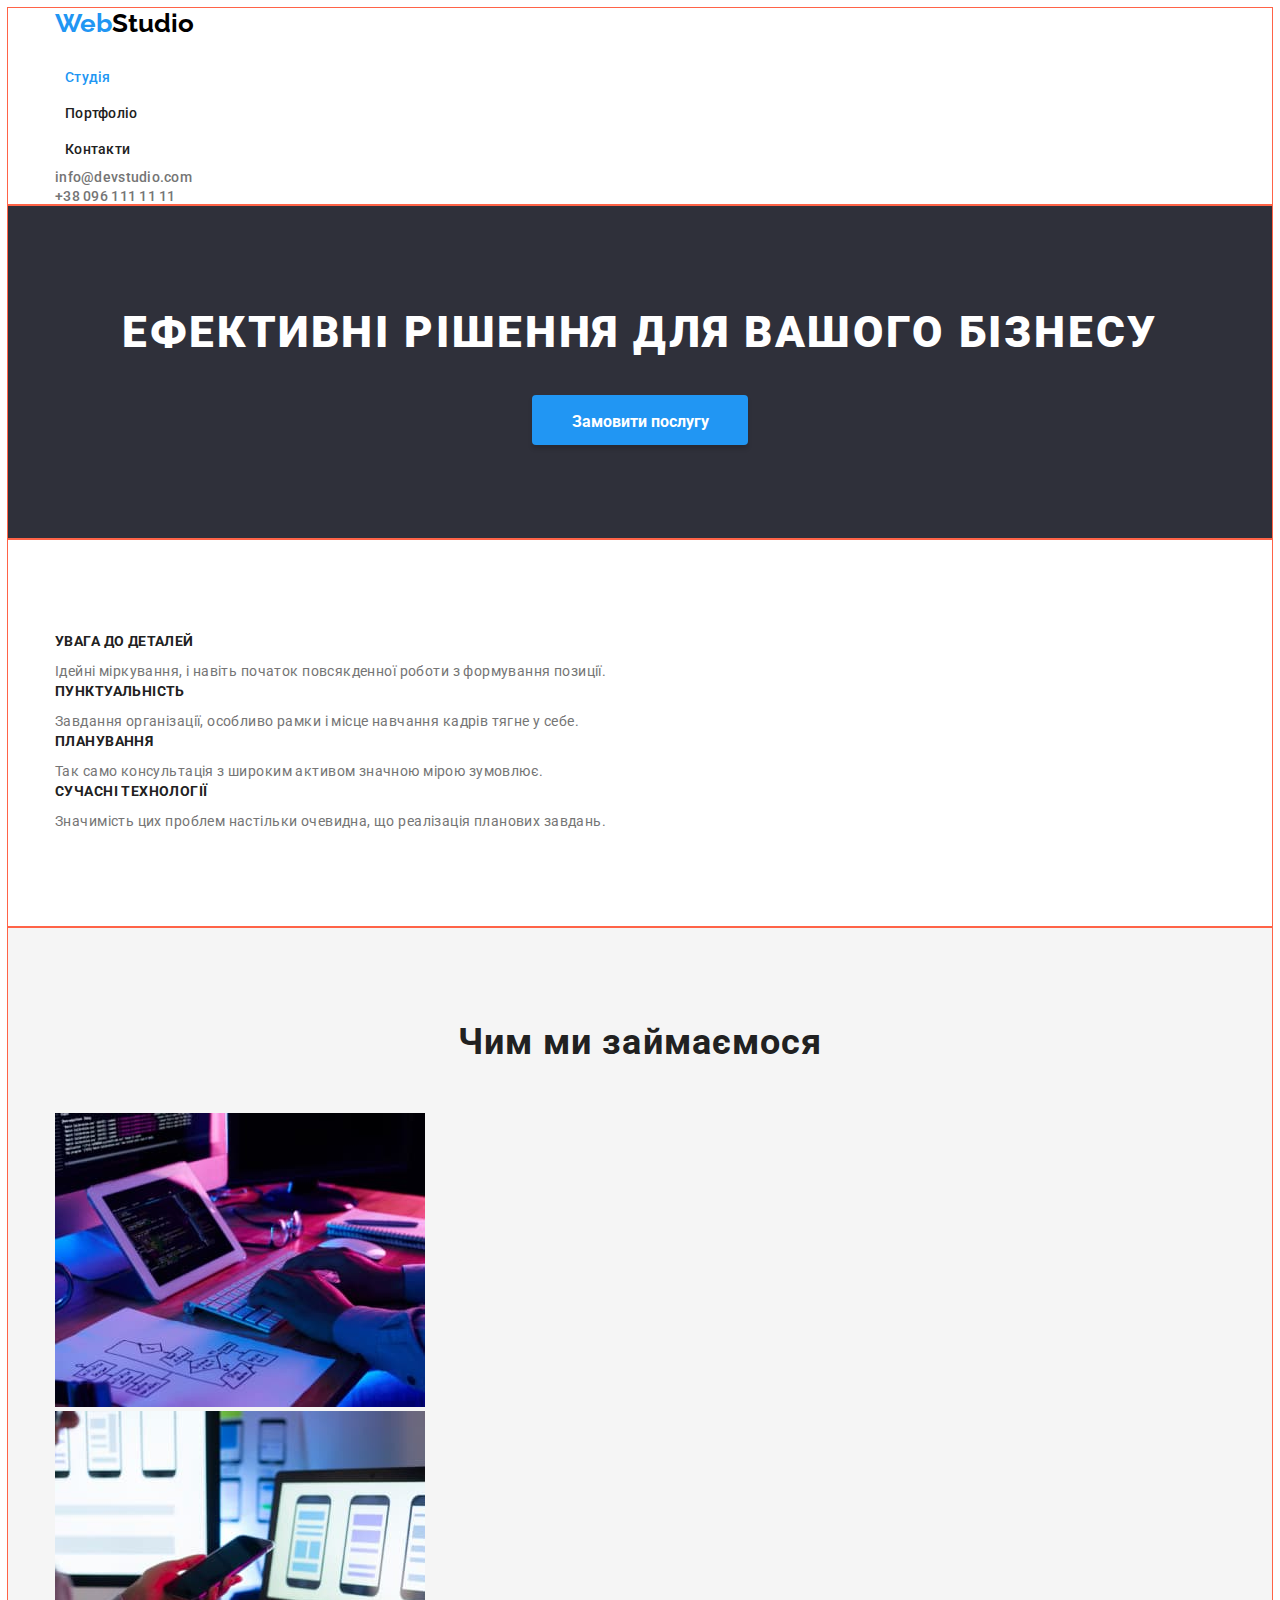
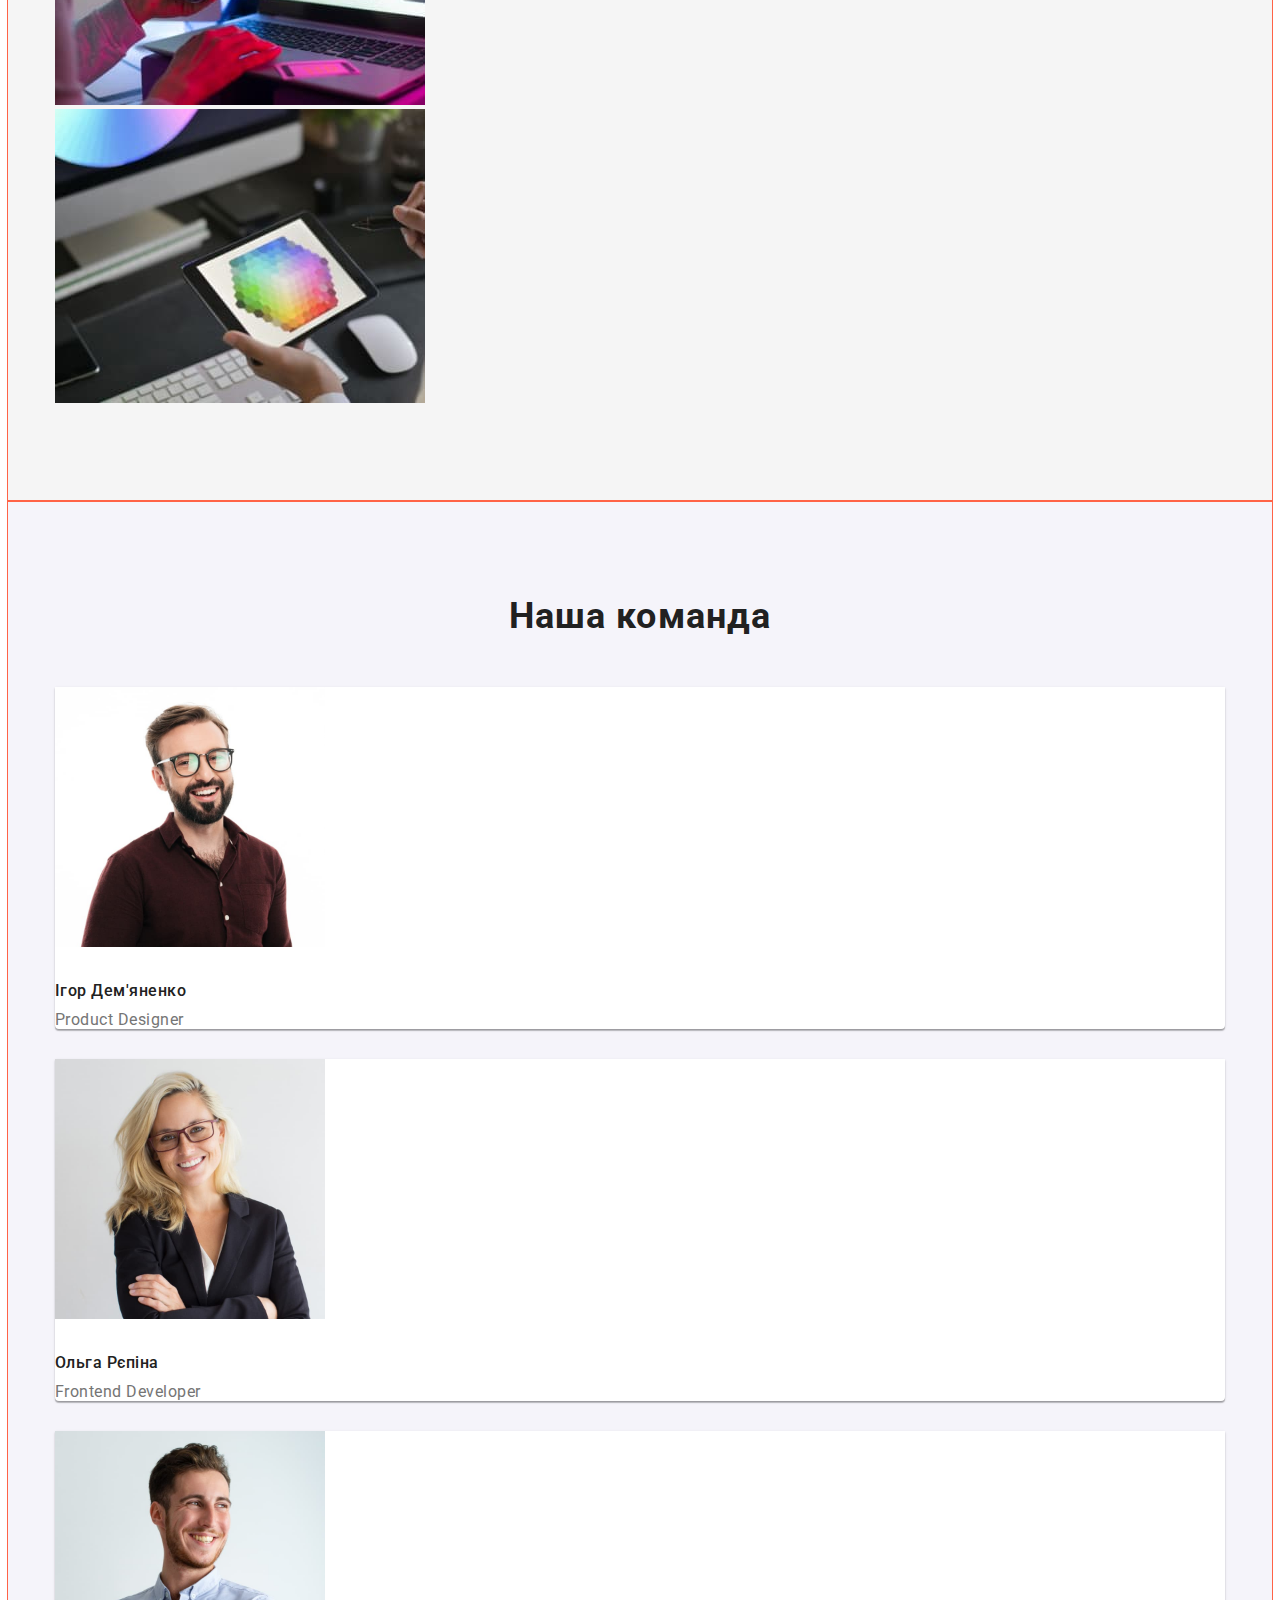
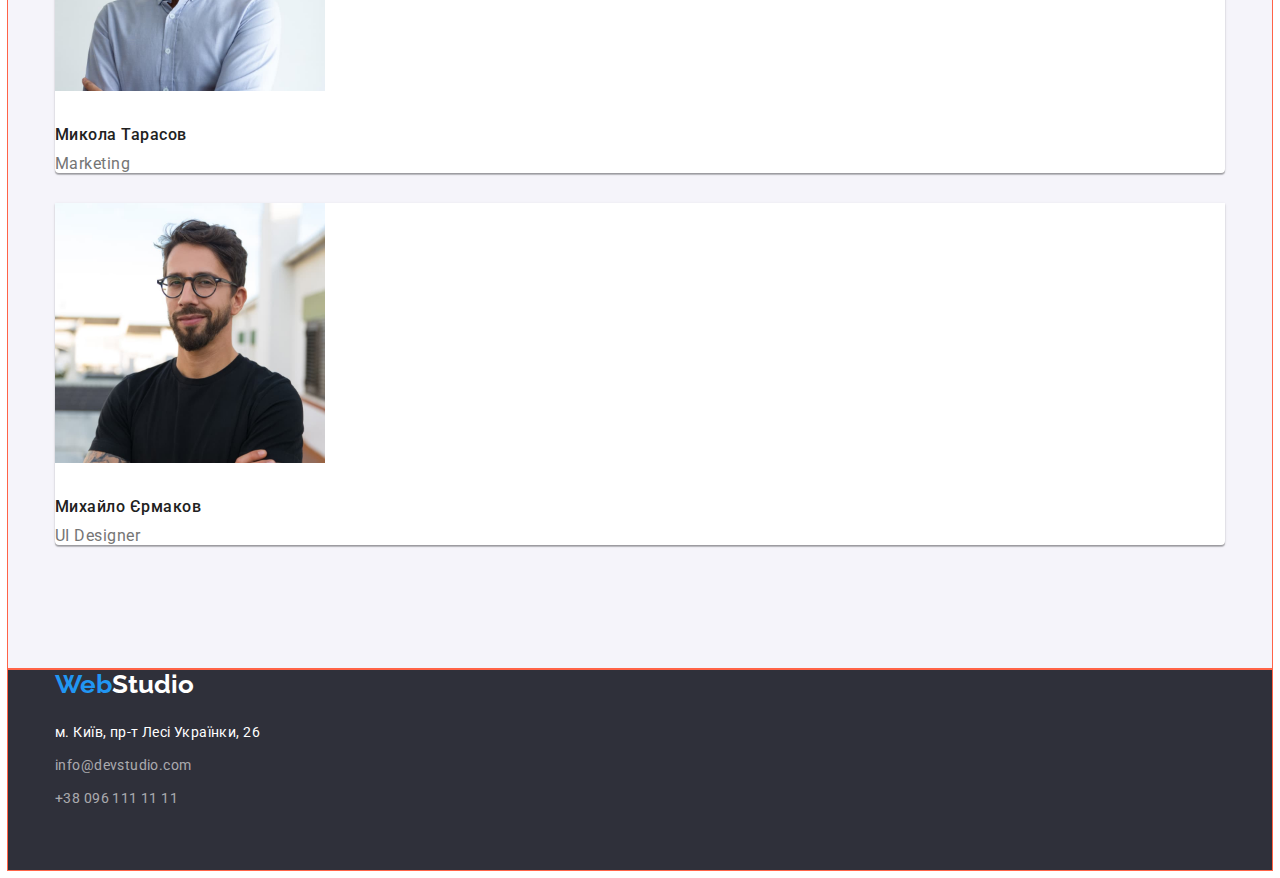
==== commit ce83c596: "first commit" ====
--- a/index.html
+++ b/index.html
@@ -56,12 +56,13 @@
     </header>
     <main>
       <!-- Шапка -->
-      <section class="hero container">
-        <h1 class="hero-title">Ефективні рішення для вашого бізнесу</h1>
+      <section class="hero section">
+        <div class="conainer"><h1 class="hero-title">Ефективні рішення для вашого бізнесу</h1>
         <button type="button" class="hero-button">Замовити послугу</button>
+      </div>        
       </section>
       <!-- Особливості -->
-      <section class="features">
+      <section class="features section">
         <div class="container">
           <h2 class="hidden-title">Особливості нашої компанії</h2>
           <ul class="list">
@@ -96,7 +97,7 @@
         </div>
       </section>
       <!-- Чим ми займаємося -->
-      <section class="doing">
+      <section class="doing section">
         <div class="container">
           <h2 class="doing-title">Чим ми займаємося</h2>
           <ul class="list">
@@ -128,7 +129,7 @@
         </div>
       </section>
       <!-- Наша команда -->
-      <section class="team">
+      <section class="team section">
         <div class="container">
           <h2 class="team-title">Наша команда</h2>
           <ul class="team-list list">
--- a/css/styles.css
+++ b/css/styles.css
@@ -31,6 +31,8 @@
   width: 1200px;
   padding: 0px 15px;
 }
+.section{padding-top: 94px;
+padding-bottom: 94px;}
 /* Логотип */
 .logo {
   margin-bottom: 20px;
@@ -76,6 +78,7 @@
 .list .contact:focus {
   color: var(--accent-color);
 }
+
 /* Підвал */
 .footer {
   background: #2f303a;
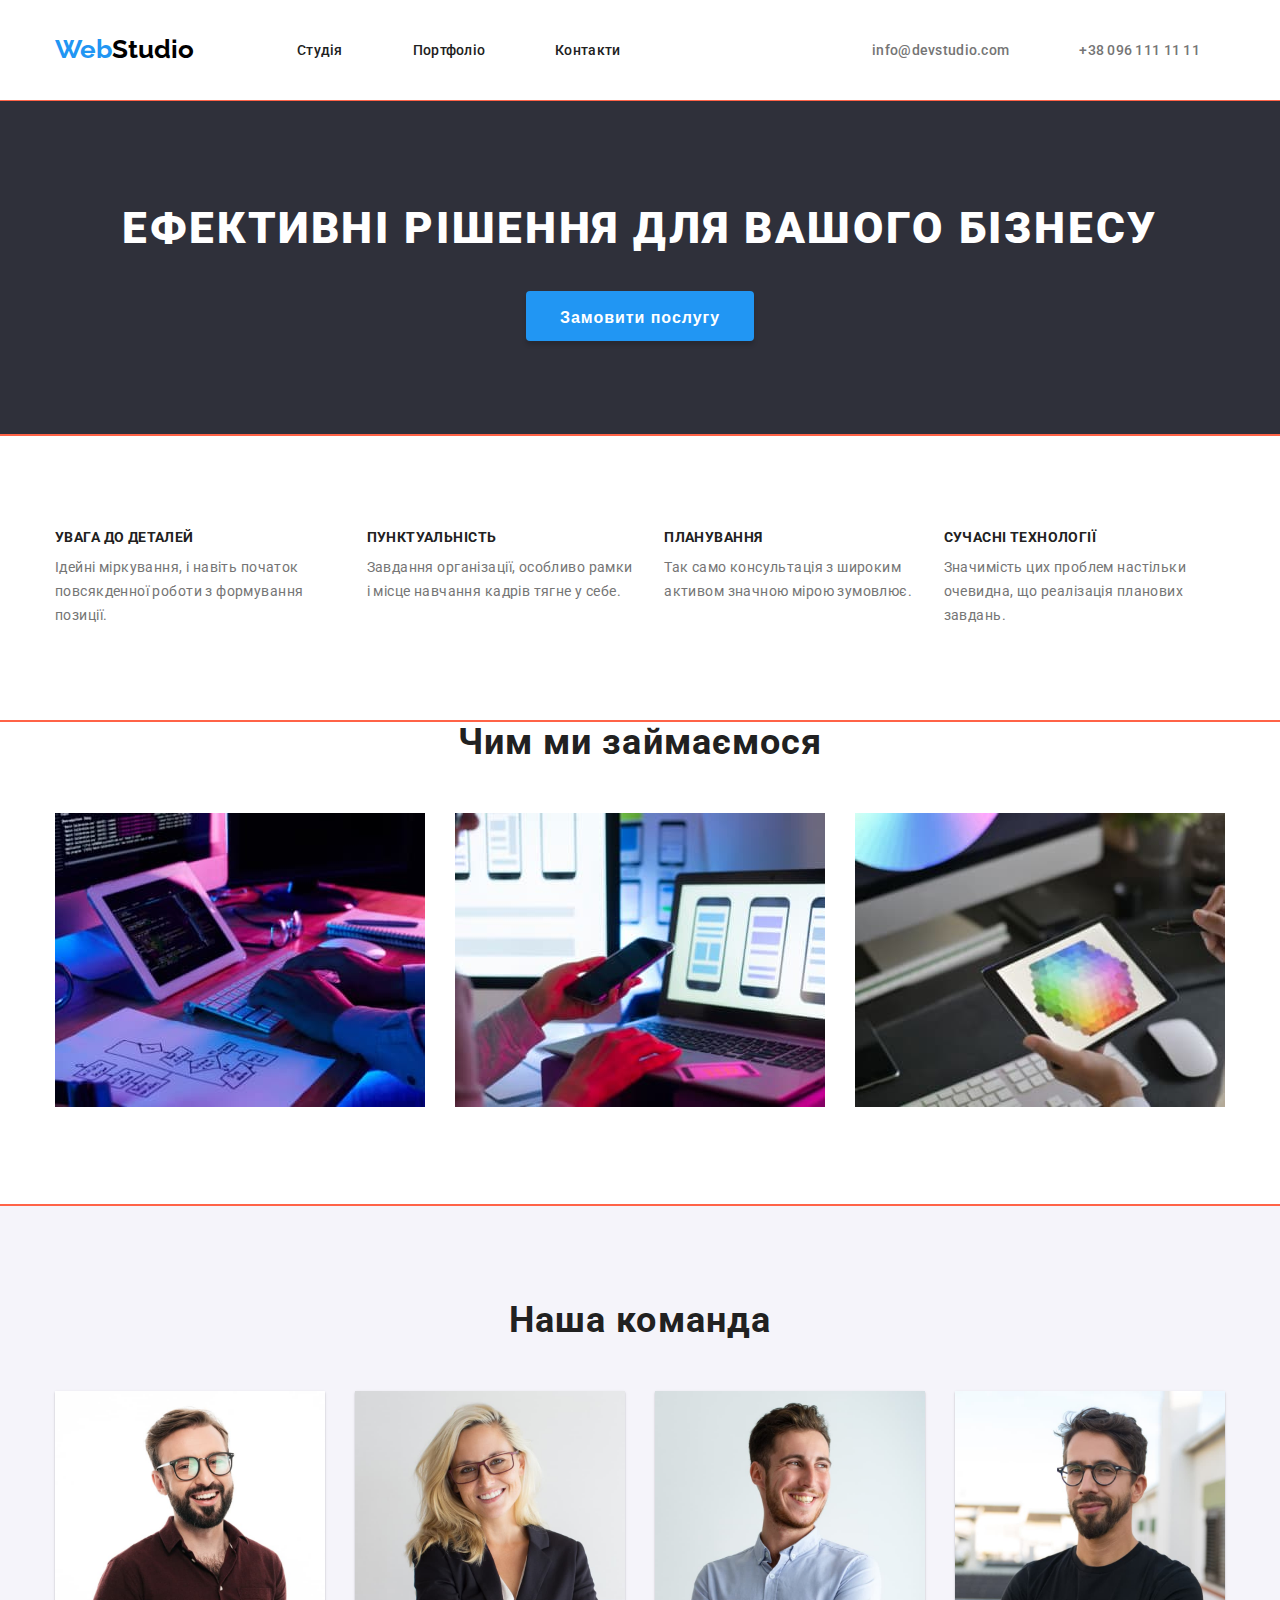
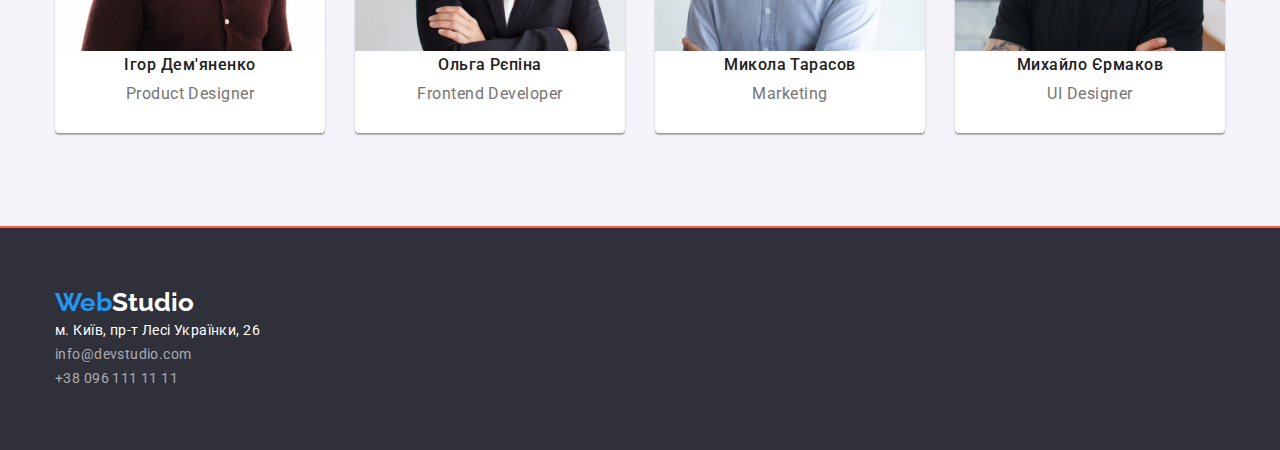
==== commit 5851831b: "second commit" ====
--- a/index.html
+++ b/index.html
@@ -22,31 +22,31 @@
   </head>
   <body>
     <!--Заголовок-->
-    <header class="header">
+    <header class="header container">
+      <nav class="main-nav">
+        <a href="./index.html" lang="en" class="link header-logo"
+          >Web<span class="logoblack">Studio</span></a
+        >
+        <ul class="site-nav list">
+          <li class="item">
+            <a href="./index.html" class="nav-link link nav-active-link"
+              >Студія</a
+            >
+          </li>
+          <li class="item">
+            <a href="./portfolio.html" class="nav-link link">Портфоліо</a>
+          </li>
+          <li class="item"><a href="#" class="nav-link link">Контакти</a></li>
+        </ul>
+      </nav>
       <div class="container">
-        <nav class="site-nav">
-          <a href="./index.html" lang="en" class="link logo"
-            >Web<span class="logoblack">Studio</span></a
-          >
-          <ul class="site-nav list">
-            <li>
-              <a href="./index.html" class="nav-link link nav-active-link"
-                >Студія</a
-              >
-            </li>
-            <li>
-              <a href="./portfolio.html" class="nav-link link">Портфоліо</a>
-            </li>
-            <li><a href="#" class="nav-link link">Контакти</a></li>
-          </ul>
-        </nav>
-        <ul class="list">
-          <li>
+        <ul class="contact-list list">
+          <li class="item">
             <a href="mailto:info@devstudio.com" lang="en" class="contact link"
               >info@devstudio.com</a
             >
           </li>
-          <li>
+          <li class="item">
             <a href="tel:+380961111111" class="contact link"
               >+38 096 111 11 11</a
             >
@@ -57,36 +57,37 @@
     <main>
       <!-- Шапка -->
       <section class="hero section">
-        <div class="conainer"><h1 class="hero-title">Ефективні рішення для вашого бізнесу</h1>
-        <button type="button" class="hero-button">Замовити послугу</button>
-      </div>        
+        <div class="container">
+          <h1 class="hero-title">Ефективні рішення для вашого бізнесу</h1>
+          <button type="button" class="hero-button">Замовити послугу</button>
+        </div>
       </section>
       <!-- Особливості -->
       <section class="features section">
         <div class="container">
           <h2 class="hidden-title">Особливості нашої компанії</h2>
-          <ul class="list">
-            <li>
+          <ul class="features-list list">
+            <li class="features-item">
               <h3 class="features-title">Увага до деталей</h3>
               <p class="features-text">
                 Ідейні міркування, і навіть початок повсякденної роботи з
                 формування позиції.
               </p>
             </li>
-            <li>
+            <li class="features-item">
               <h3 class="features-title">Пунктуальність</h3>
               <p class="features-text">
                 Завдання організації, особливо рамки і місце навчання кадрів
                 тягне у себе.
               </p>
             </li>
-            <li>
+            <li class="features-item">
               <h3 class="features-title">Планування</h3>
               <p class="features-text">
                 Так само консультація з широким активом значною мірою зумовлює.
               </p>
             </li>
-            <li>
+            <li class="features-item">
               <h3 class="features-title">Сучасні технології</h3>
               <p class="features-text">
                 Значимість цих проблем настільки очевидна, що реалізація
@@ -100,29 +101,32 @@
       <section class="doing section">
         <div class="container">
           <h2 class="doing-title">Чим ми займаємося</h2>
-          <ul class="list">
-            <li>
+          <ul class="doing-list list">
+            <li class="doing-item">
               <img
                 src="./images/box1.jpg"
                 alt="Розробка технічного завдання, верстка та програмування"
                 width="370"
                 height="294"
-              />
-            </li>
-            <li>
+                class="doing-img"
+              />
+            </li>
+            <li class="doing-item">
               <img
                 src="./images/box2.jpg"
                 alt="Прототипування, макетування сайту"
                 width="370"
                 height="294"
-              />
-            </li>
-            <li>
+                class="doing-img"
+              />
+            </li>
+            <li class="doing-item">
               <img
                 src="./images/box3.jpg"
                 alt="Розробка дизайну сайту"
                 width="370"
                 height="294"
+                class="doing-img"
               />
             </li>
           </ul>
@@ -182,7 +186,7 @@
       </section>
       <footer class="footer">
         <div class="container">
-          <a href="/" lang="en" class="link logo"
+          <a href="/" lang="en" class="link footer-logo"
             >Web<span class="logowhite">Studio</span></a
           >
           <!-- Підвал -->
--- a/css/styles.css
+++ b/css/styles.css
@@ -1,47 +1,59 @@
-html{
+html {
   box-sizing: border-box;
 }
 *,
 ::before,
-::after{
+::after {
   box-sizing: inherit;
 }
-
-body {
+:root {
   --main-background-color: #ffffff;
-  font-family: "Roboto", sans-serif;
+  --font-family: "Roboto", sans-serif;
   --accent-color: #2196f3;
   --main-textcolor: #212121;
   --second-textcolor: #757575;
+  --font-family: "Roboto", sans-serif;
+}
+
+body {
+  font-family: var(--font-family);
+  margin: 0px;
 }
 .link {
   text-decoration: none;
-  display: inline-block;
 }
 .list {
   list-style: none;
-  margin-top: 0px;
-  margin-bottom: 0px;
+  margin: 0px;
   padding: 0px;
-  
-}
-.container{
+}
+.container {
   margin-left: auto;
   margin-right: auto;
   width: 1200px;
   padding: 0px 15px;
 }
-.section{padding-top: 94px;
-padding-bottom: 94px;}
+.section {
+  padding-top: 94px;
+  padding-bottom: 94px;
+}
 /* Логотип */
-.logo {
-  margin-bottom: 20px;
+.header-logo {
+  display: block;
   font-family: "Raleway", sans-serif;
   font-weight: 700;
   font-size: 26px;
   line-height: 1.2;
   color: var(--accent-color);
 }
+.footer-logo {
+  display: block;
+  font-family: "Raleway", sans-serif;
+  font-weight: 700;
+  font-size: 26px;
+  line-height: 1.2;
+  color: var(--accent-color);
+}
 .logoblack {
   color: #000000;
 }
@@ -49,10 +61,21 @@
   color: #ffffff;
 }
 /* Заголовок */
-.header{
-  outline: 1px solid tomato;
-}
-.nav-link {
+.header {
+  border-bottom: 1px solid #ececec;
+  display: flex;
+  align-items: center;
+}
+.main-nav {
+  display: flex;
+  align-items: center;
+}
+.site-nav {
+  display: flex;
+  margin-left: 93px;
+}
+.site-nav .nav-link {
+  display: block;
   font-weight: 500;
   font-size: 14px;
   line-height: calc(16 / 14);
@@ -60,7 +83,23 @@
   color: var(--main-textcolor);
   padding: 10px;
 }
+.site-nav .item + .item {
+  margin-left: 50px;
+}
+.nav-active-link {
+  color: #2196f3;
+}
+.contact-list {
+  display: flex;
+  margin: 32px 0px;
+  justify-content: flex-end;
+}
+.contact-list .item + .item {
+  margin-left: 50px;
+}
 .contact {
+  display: block;
+  padding: 10px;
   font-weight: 500;
   font-size: 14px;
   line-height: calc(16 / 14);
@@ -71,9 +110,6 @@
 .site-nav .link:focus {
   color: var(--accent-color);
 }
-.nav-active-link {
-  color: var(--accent-color);
-}
 .list .contact:hover,
 .list .contact:focus {
   color: var(--accent-color);
@@ -83,6 +119,8 @@
 .footer {
   background: #2f303a;
   outline: 1px solid tomato;
+  padding-top: 60px;
+  padding-bottom: 60px;
 }
 .address-link {
   margin-bottom: 9px;
@@ -106,14 +144,14 @@
 .footer-address .link:focus {
   color: var(--accent-color);
 }
-.footer-contact-tel{
-  margin-bottom: 60px;
+.footer-contact-tel {
   font-style: normal;
   font-weight: 400;
   font-size: 14px;
   line-height: calc(24 / 14);
   letter-spacing: 0.03em;
-  color: rgba(255, 255, 255, 0.6);}
+  color: rgba(255, 255, 255, 0.6);
+}
 /* Скриті заголовки */
 .hidden-title {
   position: absolute;
@@ -145,21 +183,20 @@
   text-align: center;
   letter-spacing: 0.06em;
   text-transform: uppercase;
-  color: #ffffff;  
+  color: #ffffff;
 }
 .hero-button {
   /* display: inline-block; */
-  font-family: "Roboto", sans-serif;
   font-weight: 700;
   font-size: 16px;
   line-height: calc(30 / 16);
-  /* letter-spacing: 0.06em; */
-  color: #ffffff;
+  color: #ffffff;
+  letter-spacing: 0.06em;
   background-color: var(--accent-color);
   box-shadow: 0px 4px 4px rgba(0, 0, 0, 0.15);
   border-radius: 4px;
   border-color: transparent;
-  width: 216px;
+  min-width: 216px;
   height: 50px;
   padding: 10px 32px;
   cursor: pointer;
@@ -169,6 +206,12 @@
   background-color: var(--main-background-color);
   outline: 1px solid tomato;
 }
+.features-list {
+  display: flex;
+}
+.features-item:not(:last-child) {
+  margin-right: 30px;
+}
 .features h3 {
   margin-top: 0px;
   margin-bottom: 10px;
@@ -187,8 +230,15 @@
 }
 /* Чим ми займаємось */
 .doing {
-  background-color: #f5f5f5;
-  outline: 1px solid tomato;
+  background-color: var(--main-background-color);
+  outline: 1px solid tomato;
+  padding-top: 0px;
+}
+.doing-list {
+  display: flex;
+}
+.doing-list > .doing-item:not(:last-child) {
+  margin-right: 30px;
 }
 .doing-title {
   margin-top: 0px;
@@ -199,12 +249,15 @@
   letter-spacing: 0.03em;
   color: var(--main-textcolor);
 }
+.doing-img {
+  margin: 0px;
+}
 /* Наша команда */
 .team {
   background: #f5f4fa;
   outline: 1px solid tomato;
 }
-.team-img{
+.team-img {
   margin-bottom: 30px;
 }
 .team-title {
@@ -216,6 +269,9 @@
   letter-spacing: 0.03em;
   color: var(--main-textcolor);
 }
+.team-list {
+  display: flex;
+}
 .team h3 {
   margin-top: 0px;
   margin-bottom: 10px;
@@ -227,7 +283,7 @@
 }
 .team p {
   margin-top: 0px;
-  margin-bottom: 30px;
+  margin-bottom: 0px;
   font-weight: 400;
   font-size: 16px;
   line-height: calc(19 / 16);
@@ -235,22 +291,37 @@
   color: var(--second-textcolor);
 }
 .team-description {
+  width: 270px;
   background: var(--main-background-color);
   box-shadow: 0px 1px 3px rgba(0, 0, 0, 0.12), 0px 1px 1px rgba(0, 0, 0, 0.14),
     0px 2px 1px rgba(0, 0, 0, 0.2);
   border-radius: 0px 0px 4px 4px;
-  
- }
+  padding-bottom: 30px;
+  text-align: center;
+}
+.team-img {
+  margin: 0px;
+}
+.team-list > .team-description:not(:last-child) {
+  margin-right: 30px;
+}
 
 /* Друга сторінка сайту */
 
 .portfolio {
   background-color: var(--main-background-color);
+  outline: 1px solid tomato;
+}
+.portfolio-menu {
+  display: flex;
+  margin-bottom: 50px;
+  justify-content: center;
 }
 .portfolio-button {
   background: #f5f4fa;
   border-radius: 4px;
   border-color: transparent;
+  margin-right: 8px;
   padding: 6px 22px;
   font-family: "Roboto", sans-serif;
   font-weight: 500;
@@ -265,16 +336,34 @@
   background-color: var(--accent-color);
   color: #ffffff;
 }
+.portfolio-list {
+  display: flex;
+  flex-wrap: wrap;
+}
 .portfolio-item {
+  margin-right: 30px;
+  margin-bottom: 30px;
+  width: 370px;
   background: var(--main-background-color);
   border: 1px solid #eeeeee;
 }
-.portfolio-img{
+.portfolio-item:nth-child(3n + 3) {
+  margin-right: 0px;
+}
+.portfolio-item:nth-child(3n + 1) {
+  margin-left: 0px;
+}
+.portfolio-item:nth-last-child(-n + 3) {
+  margin-bottom: 0px;
+}
+.portfolio-img {
+  margin: 0px;
   margin-bottom: 20px;
 }
 .item-title {
   margin-top: 0px;
   margin-bottom: 4px;
+  margin-left: 24px;
   font-size: 18px;
   line-height: calc(36 / 18);
   letter-spacing: 0.06em;
@@ -283,6 +372,7 @@
 .item-description {
   margin-top: 0px;
   margin-bottom: 20px;
+  margin-left: 24px;
   font-size: 16px;
   line-height: calc(30 / 16);
   letter-spacing: 0.03em;
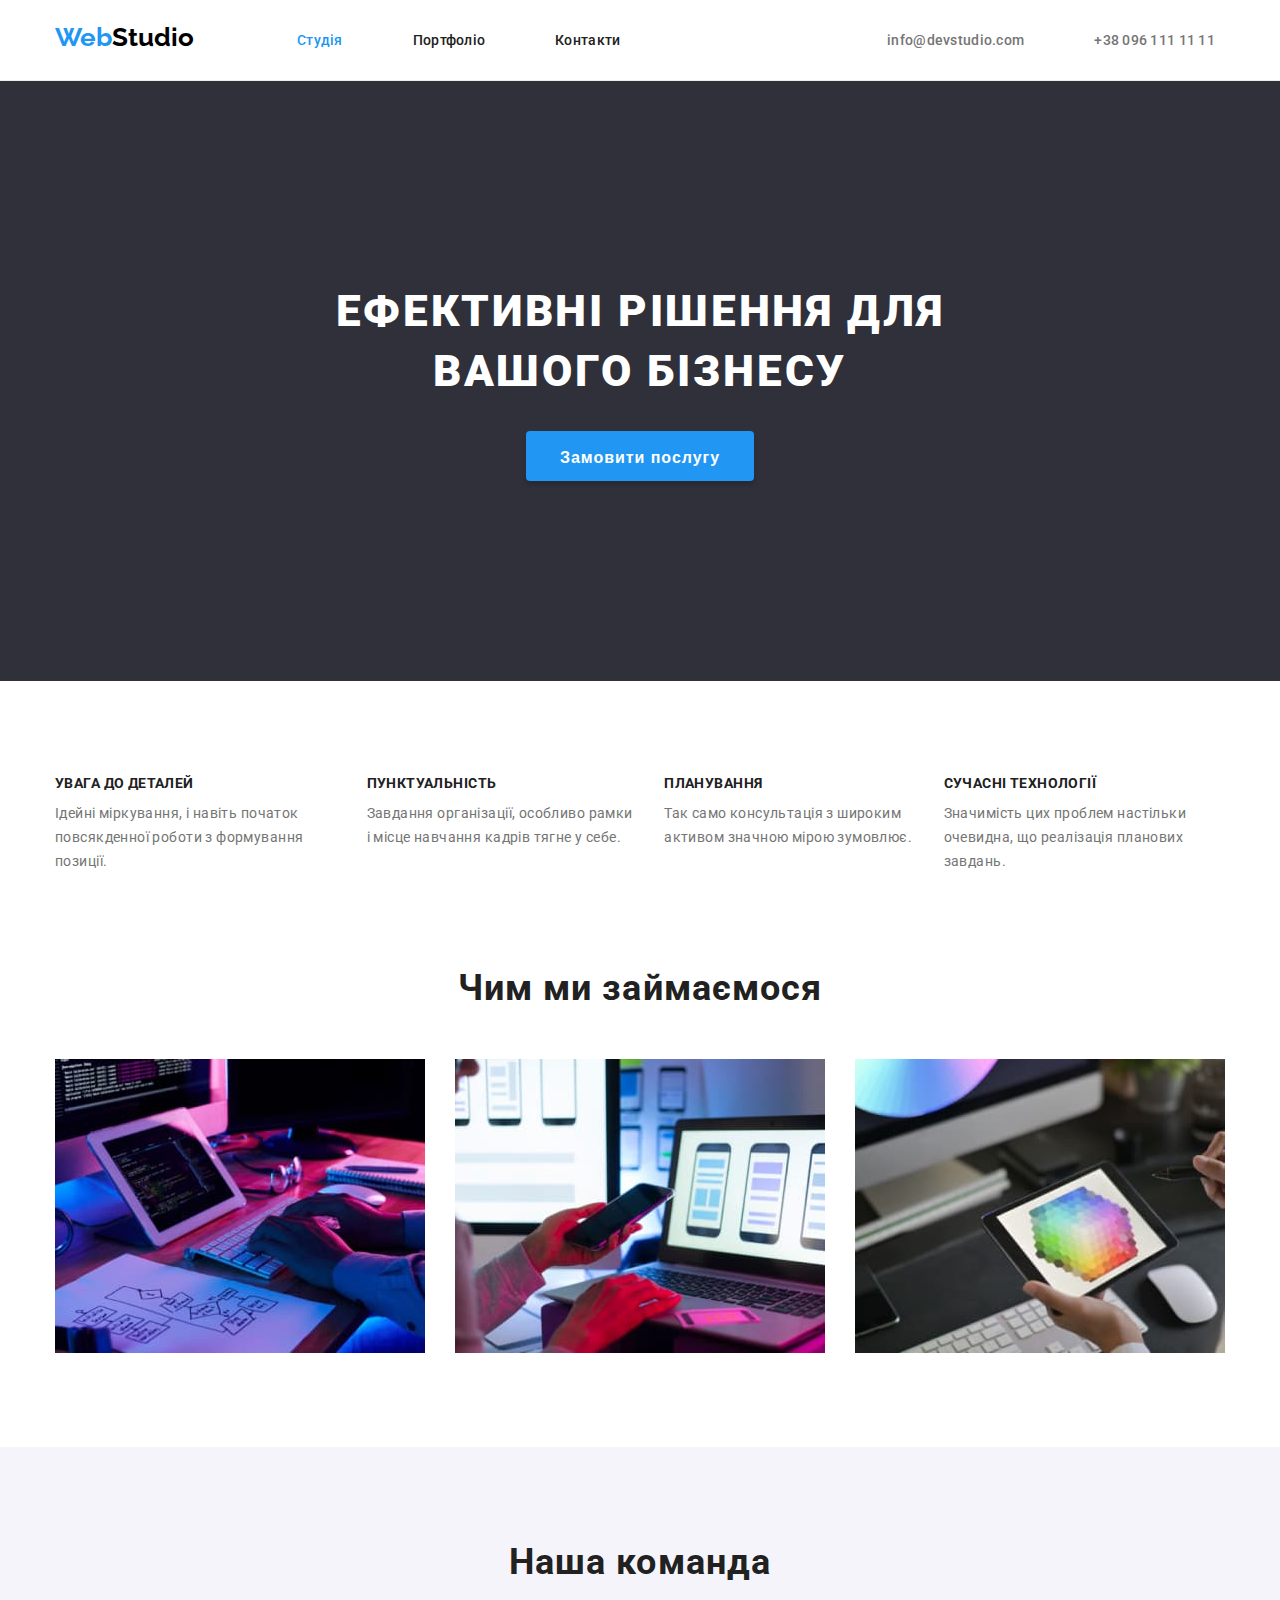
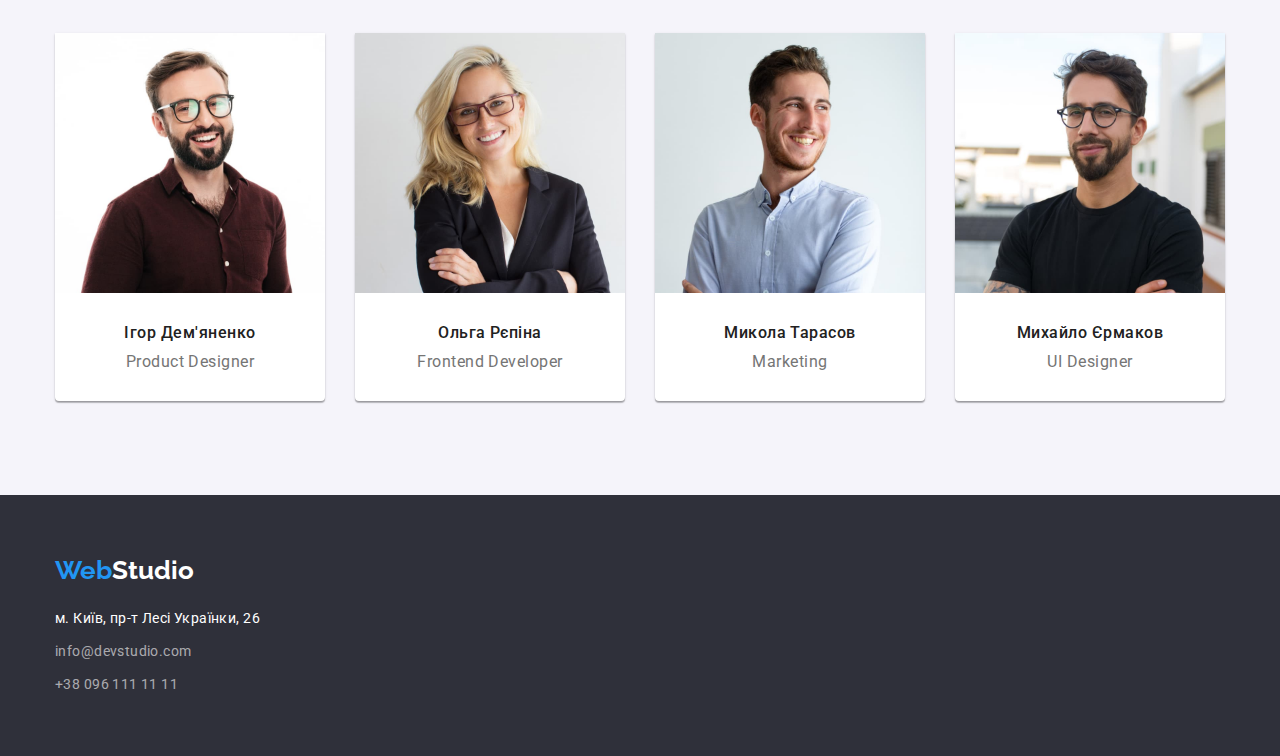
==== commit a64315b6: "all done" ====
--- a/index.html
+++ b/index.html
@@ -22,24 +22,24 @@
   </head>
   <body>
     <!--Заголовок-->
-    <header class="header container">
-      <nav class="main-nav">
-        <a href="./index.html" lang="en" class="link header-logo"
-          >Web<span class="logoblack">Studio</span></a
-        >
-        <ul class="site-nav list">
-          <li class="item">
-            <a href="./index.html" class="nav-link link nav-active-link"
-              >Студія</a
-            >
-          </li>
-          <li class="item">
-            <a href="./portfolio.html" class="nav-link link">Портфоліо</a>
-          </li>
-          <li class="item"><a href="#" class="nav-link link">Контакти</a></li>
-        </ul>
-      </nav>
-      <div class="container">
+    <header class="header">
+      <div class="container header-div">
+        <nav class="main-nav">
+          <a href="./index.html" lang="en" class="link header-logo"
+            >Web<span class="logoblack">Studio</span></a
+          >
+          <ul class="site-nav list">
+            <li class="item">
+              <a href="./index.html" class="nav-link link nav-active-link"
+                >Студія</a
+              >
+            </li>
+            <li class="item">
+              <a href="./portfolio.html" class="nav-link link">Портфоліо</a>
+            </li>
+            <li class="item"><a href="#" class="nav-link link">Контакти</a></li>
+          </ul>
+        </nav>
         <ul class="contact-list list">
           <li class="item">
             <a href="mailto:info@devstudio.com" lang="en" class="contact link"
@@ -58,7 +58,10 @@
       <!-- Шапка -->
       <section class="hero section">
         <div class="container">
-          <h1 class="hero-title">Ефективні рішення для вашого бізнесу</h1>
+          <h1 class="hero-title">
+            Ефективні рішення для <br />
+            вашого бізнесу
+          </h1>
           <button type="button" class="hero-button">Замовити послугу</button>
         </div>
       </section>
@@ -107,8 +110,6 @@
                 src="./images/box1.jpg"
                 alt="Розробка технічного завдання, верстка та програмування"
                 width="370"
-                height="294"
-                class="doing-img"
               />
             </li>
             <li class="doing-item">
@@ -116,8 +117,6 @@
                 src="./images/box2.jpg"
                 alt="Прототипування, макетування сайту"
                 width="370"
-                height="294"
-                class="doing-img"
               />
             </li>
             <li class="doing-item">
@@ -125,8 +124,6 @@
                 src="./images/box3.jpg"
                 alt="Розробка дизайну сайту"
                 width="370"
-                height="294"
-                class="doing-img"
               />
             </li>
           </ul>
@@ -145,9 +142,11 @@
                 height="260"
                 class="team-img"
               />
-              <h3 class="team-name">Ігор Дем'яненко</h3>
-              <p lang="en" class="team-prof">Product Designer</p>
-            </li>
+              <div class="team-card">
+                <h3 class="team-name">Ігор Дем'яненко</h3>
+                <p lang="en" class="team-prof">Product Designer</p>
+              </div>
+             </li>
             <li class="team-description">
               <img
                 src="./images/employee2.jpg"
@@ -156,9 +155,11 @@
                 height="260"
                 class="team-img"
               />
-              <h3 class="team-name">Ольга Рєпіна</h3>
-              <p lang="en" class="team-prof">Frontend Developer</p>
-            </li>
+              <div class="team-card">
+                <h3 class="team-name">Ольга Рєпіна</h3>
+                <p lang="en" class="team-prof">Frontend Developer</p>
+              </div>
+          </li>
             <li class="team-description">
               <img
                 src="./images/employee3.jpg"
@@ -167,8 +168,11 @@
                 height="260"
                 class="team-img"
               />
-              <h3 class="team-name">Микола Тарасов</h3>
-              <p lang="en" class="team-prof">Marketing</p>
+              <div class="team-card">
+                <h3 class="team-name">Микола Тарасов</h3>
+                <p lang="en" class="team-prof">Marketing</p>
+              </div>
+              
             </li>
             <li class="team-description">
               <img
@@ -178,8 +182,11 @@
                 height="260"
                 class="team-img"
               />
-              <h3 class="team-name">Михайло Єрмаков</h3>
-              <p lang="en" class="team-prof">UI Designer</p>
+              <div class="team-card">
+                <h3 class="team-name">Михайло Єрмаков</h3>
+                <p lang="en" class="team-prof">UI Designer</p>
+              </div>
+              
             </li>
           </ul>
         </div>
@@ -192,7 +199,7 @@
           <!-- Підвал -->
           <address class="footer-address">
             <ul class="footer-list list">
-              <li>
+              <li class="item">
                 <a
                   href="https://goo.gl/maps/CPtrU1FHBa2aNyZL9"
                   target="_blank"
@@ -201,7 +208,7 @@
                   >м. Київ, пр-т Лесі Українки, 26</a
                 >
               </li>
-              <li>
+              <li class="item">
                 <a
                   href="mailto:info@devstudio.com"
                   lang="en"
@@ -209,7 +216,7 @@
                   >info@devstudio.com</a
                 >
               </li>
-              <li>
+              <li class="item">
                 <a href="tel:+380961111111" class="footer-contact-tel link"
                   >+38 096 111 11 11</a
                 >
--- a/css/styles.css
+++ b/css/styles.css
@@ -48,6 +48,7 @@
 }
 .footer-logo {
   display: block;
+  margin-bottom: 20px;
   font-family: "Raleway", sans-serif;
   font-weight: 700;
   font-size: 26px;
@@ -63,18 +64,21 @@
 /* Заголовок */
 .header {
   border-bottom: 1px solid #ececec;
+}
+.header-div {
   display: flex;
   align-items: center;
+  padding-top: 22px;
+  padding-bottom: 22px;
 }
 .main-nav {
   display: flex;
-  align-items: center;
 }
 .site-nav {
   display: flex;
   margin-left: 93px;
 }
-.site-nav .nav-link {
+.nav-link {
   display: block;
   font-weight: 500;
   font-size: 14px;
@@ -86,13 +90,12 @@
 .site-nav .item + .item {
   margin-left: 50px;
 }
-.nav-active-link {
+.site-nav .nav-active-link {
   color: #2196f3;
 }
 .contact-list {
   display: flex;
-  margin: 32px 0px;
-  justify-content: flex-end;
+  margin-left: auto;
 }
 .contact-list .item + .item {
   margin-left: 50px;
@@ -118,7 +121,6 @@
 /* Підвал */
 .footer {
   background: #2f303a;
-  outline: 1px solid tomato;
   padding-top: 60px;
   padding-bottom: 60px;
 }
@@ -130,6 +132,9 @@
   line-height: calc(24 / 14);
   letter-spacing: 0.03em;
   color: #ffffff;
+}
+.footer-list > .item:not(:last-child) {
+  margin-bottom: 9px;
 }
 .footer-contact {
   margin-bottom: 9px;
@@ -171,15 +176,16 @@
 /* Шапка */
 .hero {
   background-color: #2f303a;
-  outline: 1px solid tomato;
-  text-align: center;
+  text-align: center;
+  padding-top: 200px;
+  padding-bottom: 200px;
 }
 .hero-title {
   margin-top: 0px;
   margin-bottom: 30px;
   font-weight: 900;
   font-size: 44px;
-  line-height: calc(60 / 40);
+  line-height: calc(60 / 44);
   text-align: center;
   letter-spacing: 0.06em;
   text-transform: uppercase;
@@ -204,7 +210,6 @@
 /* Особливості */
 .features {
   background-color: var(--main-background-color);
-  outline: 1px solid tomato;
 }
 .features-list {
   display: flex;
@@ -231,7 +236,6 @@
 /* Чим ми займаємось */
 .doing {
   background-color: var(--main-background-color);
-  outline: 1px solid tomato;
   padding-top: 0px;
 }
 .doing-list {
@@ -249,16 +253,15 @@
   letter-spacing: 0.03em;
   color: var(--main-textcolor);
 }
-.doing-img {
+img {
+  display: block;
+  max-width: 100%;
+  height: auto;
   margin: 0px;
 }
 /* Наша команда */
 .team {
   background: #f5f4fa;
-  outline: 1px solid tomato;
-}
-.team-img {
-  margin-bottom: 30px;
 }
 .team-title {
   margin-top: 0px;
@@ -296,7 +299,7 @@
   box-shadow: 0px 1px 3px rgba(0, 0, 0, 0.12), 0px 1px 1px rgba(0, 0, 0, 0.14),
     0px 2px 1px rgba(0, 0, 0, 0.2);
   border-radius: 0px 0px 4px 4px;
-  padding-bottom: 30px;
+  /* padding-bottom: 30px; */
   text-align: center;
 }
 .team-img {
@@ -305,12 +308,14 @@
 .team-list > .team-description:not(:last-child) {
   margin-right: 30px;
 }
-
+.team-card{
+padding-bottom: 30px;
+padding-top: 30px;
+}
 /* Друга сторінка сайту */
 
 .portfolio {
   background-color: var(--main-background-color);
-  outline: 1px solid tomato;
 }
 .portfolio-menu {
   display: flex;
@@ -321,7 +326,6 @@
   background: #f5f4fa;
   border-radius: 4px;
   border-color: transparent;
-  margin-right: 8px;
   padding: 6px 22px;
   font-family: "Roboto", sans-serif;
   font-weight: 500;
@@ -330,6 +334,9 @@
   letter-spacing: 0.03em;
   color: var(--main-textcolor);
   cursor: pointer;
+}
+.portfolio-menu > .item:not(:last-child) {
+  margin-right: 8px;
 }
 .portfolio-button:hover,
 .portfolio-button:focus {
@@ -345,8 +352,7 @@
   margin-bottom: 30px;
   width: 370px;
   background: var(--main-background-color);
-  border: 1px solid #eeeeee;
-}
+  }
 .portfolio-item:nth-child(3n + 3) {
   margin-right: 0px;
 }
@@ -356,23 +362,27 @@
 .portfolio-item:nth-last-child(-n + 3) {
   margin-bottom: 0px;
 }
+.portfolio-card {
+  border: 1px solid #eeeeee;
+  padding: 20px 24px;
+}
 .portfolio-img {
   margin: 0px;
-  margin-bottom: 20px;
+  /* margin-bottom: 20px; */
 }
 .item-title {
   margin-top: 0px;
   margin-bottom: 4px;
-  margin-left: 24px;
+  /* margin-left: 24px; */
   font-size: 18px;
   line-height: calc(36 / 18);
   letter-spacing: 0.06em;
   color: var(--main-textcolor);
 }
 .item-description {
-  margin-top: 0px;
-  margin-bottom: 20px;
-  margin-left: 24px;
+  margin: 0px;
+  /* margin-bottom: 20px;
+  margin-left: 24px; */
   font-size: 16px;
   line-height: calc(30 / 16);
   letter-spacing: 0.03em;
